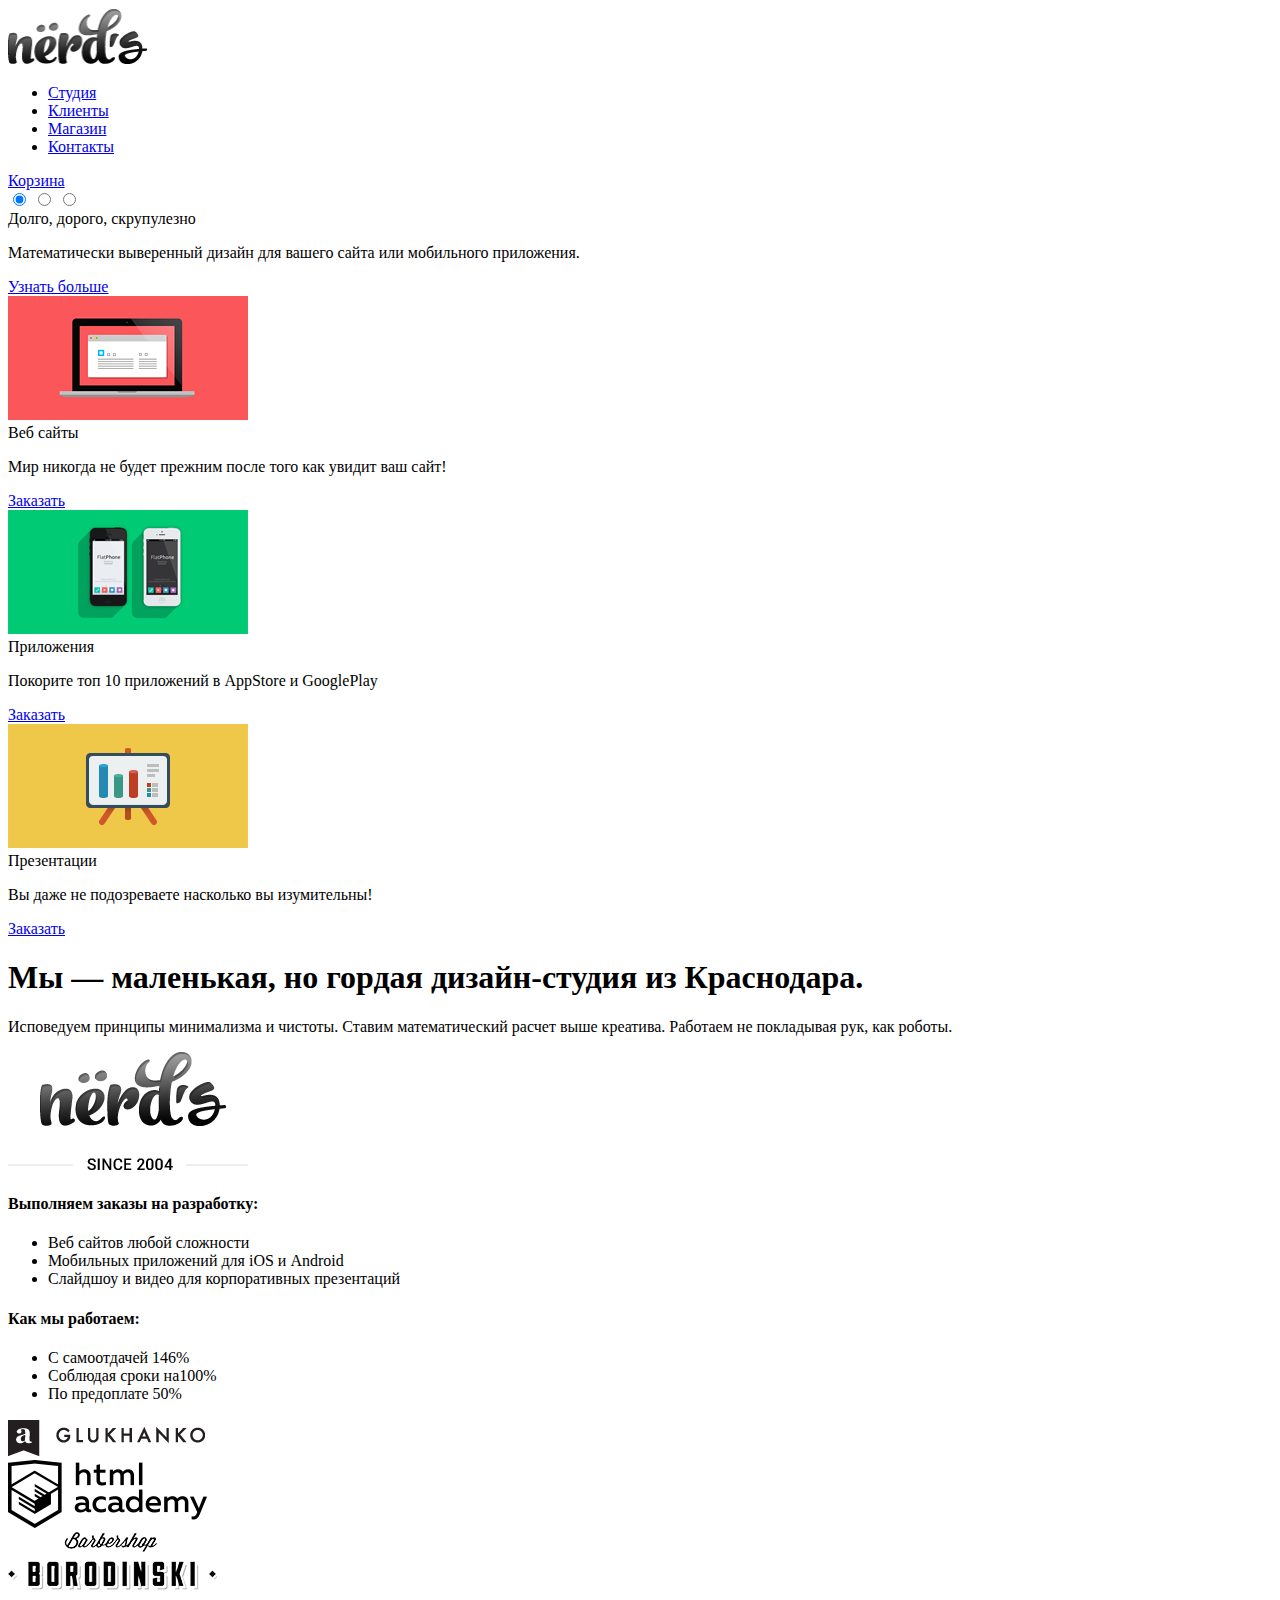
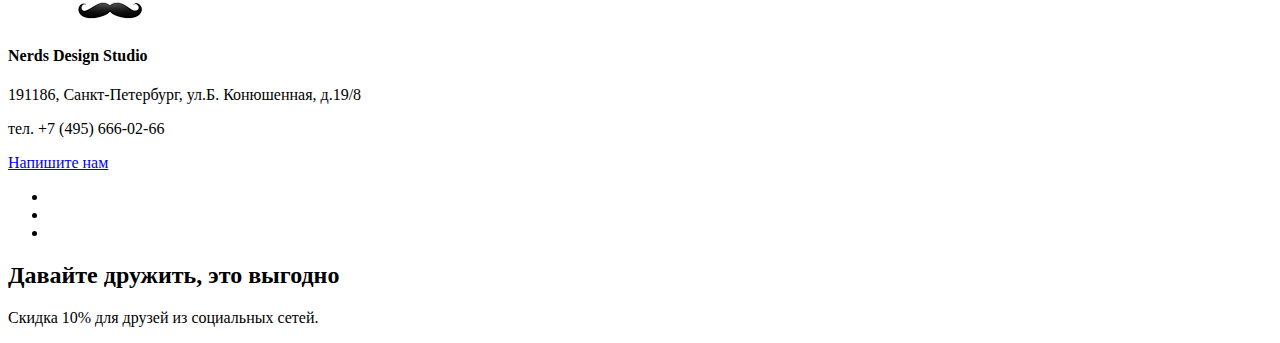
==== index.html @ dbe42ecb "разметка(дз)" ====
<!DOCTYPE html>
<html>
	<head>
		<meta charset="utf-8">
		<title>Нердс</title>
	</head>
	<body>
		<header class="main-header">
			<div class="container">
				<div class="header-top clearfix">
					<div class="logo">
						<a href="index.html">
							<img src="img/logo-nerds.png" width="140" height="56" alt="nerds">
						</a>
					</div>
					<nav class="main-navigation">
						<ul class="menu clearfix">
							<li>
								<a class="active" href="index.html">Студия</a>
							</li>
							<li>
								<a href="#">Клиенты</a>
							</li>
							<li>
								<a href="catalog.html">Магазин</a>
							</li>
							<li>
								<a href="#">Контакты</a>
							</li>
						</ul>
					</nav>
					<div class="cart-link">
						<a href="#" class="icon-basket">Корзина</a>
					</div>
				</div>
				<!--SLIDER-->
				<div class="header-bottom">
					<div class="slider">
						<input type="radio" id="btn-1" name="toggle" checked>
						<input type="radio" id="btn-2" name="toggle">
						<input type="radio" id="btn-3" name="toggle">
						<div class="slider-controls">
							<label for="btn-1"></label>
							<label for="btn-2"></label>
							<label for="btn-3"></label>
						</div>
						<div class="slides">
							<div class="slide">
								<div class="slide-text">
									<div class="slide-title">Долго, дорого, скрупулезно</div>
									<p>Математически выверенный дизайн для вашего сайта или мобильного приложения.</p>
									<a class="btn" href="#">Узнать больше</a>
								</div>
							</div>
							
						</div>
					</div>
				</div>
			</div>
		</div>
	</header>
	<div class="container clearfix">
		<section class="products">
			<div class="products-row clearfix">
				<!-- First item-->
				<div class="products-item">
					<div class="products-photo">
						<a href="#"><img src="img/websites.png" width="240" height="124" alt="websites"></a>
					</div>
					<div class="products-title">Веб сайты</div>
						<p> Мир никогда не будет прежним после того как увидит ваш сайт!</p>
					<a href="#" class="btn">Заказать</a>
				</div>
				<!-- Second item-->
				<div class="products-item">
					<div class="products-photo">
						<a href="#"><img src="img/apps.png" width="240" height="124" alt="applications"></a>
					</div>
					<div class="products-title">Приложения</div>
					<div class="products-text"><p>Покорите топ 10 приложений в AppStore и GooglePlay</p></div>
					<a href="#" class="btn green-btn">Заказать</a>
				</div>
				<!-- Third item-->
				<div class="products-item">
					<div class="products-photo">
						<a href="#"><img src="img/presentations.png" width="240" height="124" alt="presentations"></a>
					</div>
					<div class="products-title">Презентации</div>
					<div class="products-text"><p> Вы даже не подозреваете насколько вы изумительны!</p></div>
					<a href="#" class="btn yellow-btn">Заказать</a>
				</div>
			</div>
		</section>
		<!-- Company presentation-->
		<section class="presentation clearfix">
			<div class="presentation-upper-row clearfix">
				<div class="upper-row-text">
					<h1>Мы — маленькая, но гордая дизайн-студия из Краснодара.</h1>
					<p>Исповедуем принципы минимализма и чистоты. Ставим математический расчет выше креатива. Работаем не покладывая рук, как роботы.</p>
				</div>
					<img src="img/nerds-since.png" width="240" height="118" alt="nerds">
			</div>
			<div class="presentation-bottom-row clearfix">
				<div class="strenghts-left">
					<h4 class="strenghts-title">Выполняем заказы на разработку:</h4>
					<ul class="list-style">
						<li>Веб сайтов любой сложности</li>
						<li>Мобильных приложений для iOS и Android</li>
						<li>Слайдшоу и видео для корпоративных презентаций</li>
					</ul>
				</div>
				<div class="strenghts-right">
					<h4 class="strenghts-title">Как мы работаем:</h4>
					<ul class="list-style">
						<li>С самоотдачей 146%</li>
						<li>Соблюдая сроки на100%</li>
						<li>По предоплате 50%</li>
					</ul>
				</div>
			</div>
		</section>
		<!--Partners-->
		<section class="partners clearfix">
			<div class="partners-logo">
				<a href="#" target="_blank"><img src="img/glukhanko-active.png" width="198" height="37" alt="Glukhanko"></a>
			</div>
			<div class="partners-logo">
				<a href="#" target="_blank"><img src="img/htmlacademy-active.png" width="199" height="68" alt="HTML Academy"></a>
			</div>
			<div class="partners-logo">
				<a href="#" target="_blank"><img src="img/borodinsky-active.png" width="209" height="90" alt="Barbeshop BORODINSKY"></a>
			</div>
		</section>
	</div>
	
	<footer class="main-footer">
		<!-- Location-->
		<section class="location">
			<div class="footer-container clearfix">
				<div class="map">
					<div id="map"></div>
					<div class="container clearfix">
						<div class="adress-box">
							<div class="adress-text clearfix">
								<h4 class="title">Nerds Design Studio</h4>
								<p class="adress">191186, Санкт-Петербург, ул.Б. Конюшенная, д.19/8</p>
								<p class="phone">тел. +7 (495) 666-02-66</p>
							</div>
							<a href="#" class="btn feedback-btn">Напишите нам</a>
						</div>
					</div>
				</div>
			</div>
		</section>
		<section class="footer-social">
			<div class="container clearfix">
				<div class="social-btn">
					<ul class="social-menu clearfix">
						<li><a href="http://vkontakte.ru" target="_blank" class="btn icon-vk" ></a></li>
						<li><a href="http://facebook.com" target="_blank" class="btn icon-facebook"></a></li>
						<li><a href="http://instagram.com" target="_blank" class="btn icon-instagramm"></a></li>
					</ul>
				</div>
				<div class="social-text clearfix">
					<h2>Давайте дружить, это выгодно</h2>
					<p>Скидка 10% для друзей из социальных сетей.</p>
				</div>
			</div>
		</section>
	</footer>
</header>
</body>
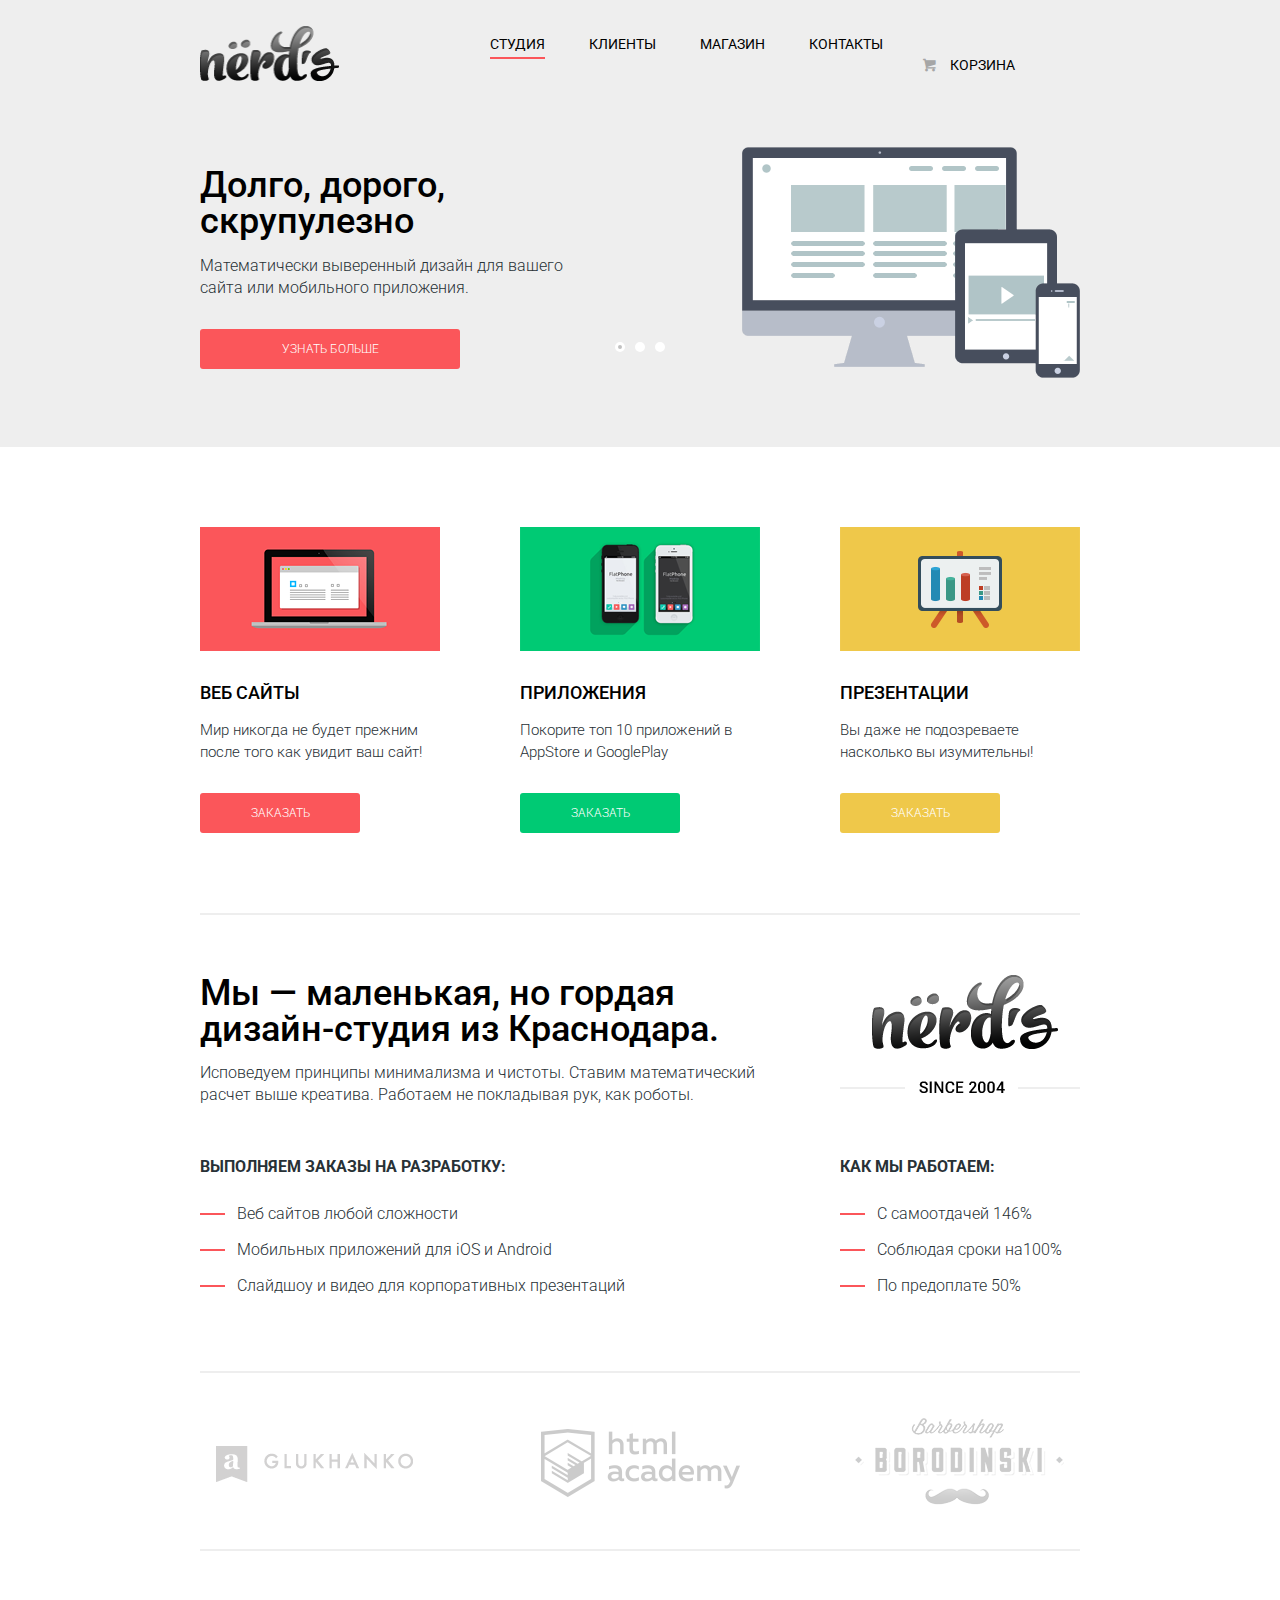
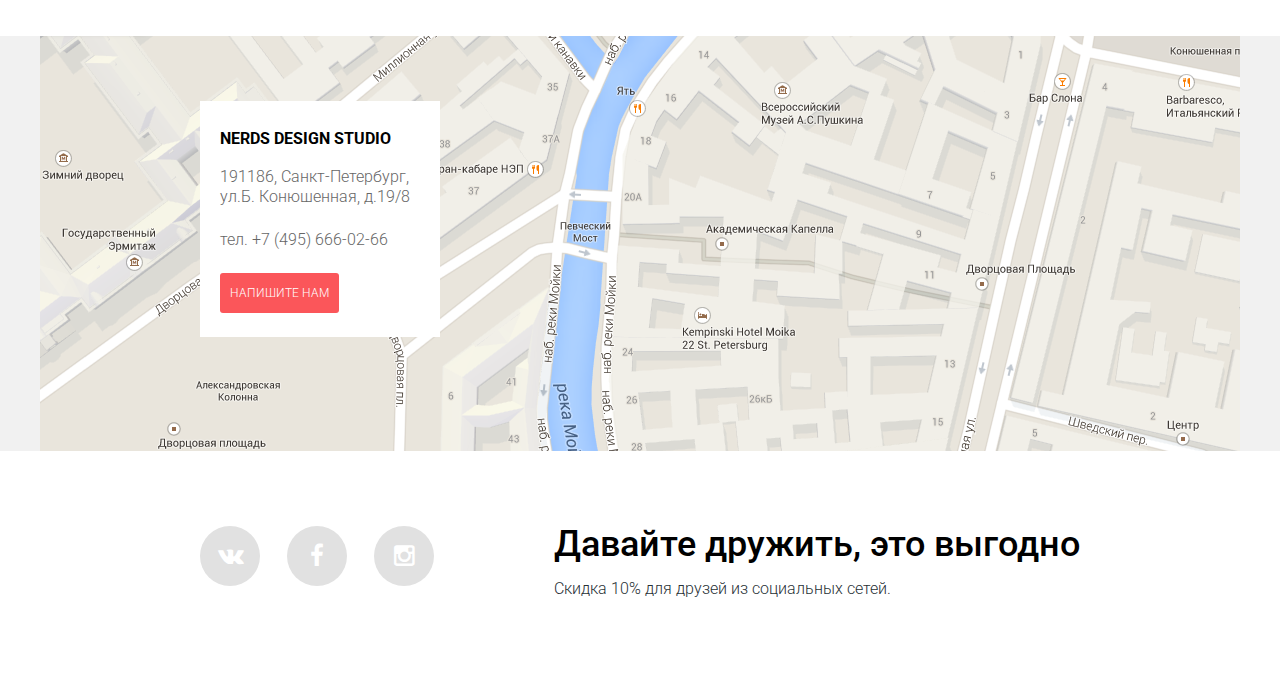
==== commit 935d24b1: "дз" ====
--- a/index.html
+++ b/index.html
@@ -3,6 +3,9 @@
 	<head>
 		<meta charset="utf-8">
 		<title>Нердс</title>
+		<link href='http://fonts.googleapis.com/css?family=Roboto:400,500,100,300&amp;subset=latin,cyrillic-ext' rel='stylesheet' type='text/css'>
+		<link rel="stylesheet" href="css/normalize.css">
+		<link href="css/style.css" rel="stylesheet">
 	</head>
 	<body>
 		<header class="main-header">
@@ -52,121 +55,161 @@
 									<a class="btn" href="#">Узнать больше</a>
 								</div>
 							</div>
-							
+							<div class="slide">
+								<div class="slide-text">
+									<div class="slide-title">Дорого, скрупулезно</div>
+									<p>Математически выверенный дизайн для вашего сайта или мобильного приложения.</p>
+									<a class="btn" href="#">Узнать больше</a>
+								</div>
+							</div>
+							<div class="slide">
+								<div class="slide-text">
+									<div class="slide-title">Скрупулезно</div>
+									<p>Математически выверенный дизайн для вашего сайта или мобильного приложения.</p>
+									<a class="btn" href="#">Узнать больше</a>
+								</div>
+							</div>
 						</div>
 					</div>
 				</div>
 			</div>
+		</header>
+		<div class="container clearfix">
+			<section class="products">
+				<div class="products-row clearfix">
+					<!-- First item-->
+					<div class="products-item">
+						<div class="products-photo">
+							<a href="#"><img src="img/websites.png" width="240" height="124" alt="websites"></a>
+						</div>
+						<div class="products-title">Веб сайты</div>
+						<div class="products-text">
+							<p> Мир никогда не будет прежним после того как увидит ваш сайт!</p>
+						</div>
+						<a href="#" class="btn">Заказать</a>
+					</div>
+					<!-- Second item-->
+					<div class="products-item">
+						<div class="products-photo">
+							<a href="#"><img src="img/apps.png" width="240" height="124" alt="applications"></a>
+						</div>
+						<div class="products-title">Приложения</div>
+						<div class="products-text"><p>Покорите топ 10 приложений в AppStore и GooglePlay</p></div>
+						<a href="#" class="btn green-btn">Заказать</a>
+					</div>
+					<!-- Third item-->
+					<div class="products-item">
+						<div class="products-photo">
+							<a href="#"><img src="img/presentations.png" width="240" height="124" alt="presentations"></a>
+						</div>
+						<div class="products-title">Презентации</div>
+						<div class="products-text"><p> Вы даже не подозреваете насколько вы изумительны!</p></div>
+						<a href="#" class="btn yellow-btn">Заказать</a>
+					</div>
+				</div>
+			</section>
+			<!-- Company presentation-->
+			<section class="presentation clearfix">
+				<div class="presentation-upper-row clearfix">
+					<div class="upper-row-text">
+						<h1>Мы — маленькая, но гордая дизайн-студия из Краснодара.</h1>
+						<p>Исповедуем принципы минимализма и чистоты. Ставим математический расчет выше креатива. Работаем не покладывая рук, как роботы.</p>
+					</div>
+					<div class="upper-row-logo">
+						<img src="img/nerds-since.png" width="240" height="118" alt="nerds">
+					</div>
+				</div>
+				<div class="presentation-bottom-row clearfix">
+					<div class="strenghts-left">
+						<h4 class="strenghts-title">Выполняем заказы на разработку:</h4>
+						<ul class="list-style">
+							<li>Веб сайтов любой сложности</li>
+							<li>Мобильных приложений для iOS и Android</li>
+							<li>Слайдшоу и видео для корпоративных презентаций</li>
+						</ul>
+					</div>
+					<div class="strenghts-right">
+						<h4 class="strenghts-title">Как мы работаем:</h4>
+						<ul class="list-style">
+							<li>С самоотдачей 146%</li>
+							<li>Соблюдая сроки на100%</li>
+							<li>По предоплате 50%</li>
+						</ul>
+					</div>
+				</div>
+			</section>
+			<!--Partners-->
+			<section class="partners clearfix">
+				<div class="partners-logo">
+					<a href="#" target="_blank"><img src="img/glukhanko-active.png" width="198" height="37" alt="Glukhanko"></a>
+				</div>
+				<div class="partners-logo">
+					<a href="#" target="_blank"><img src="img/htmlacademy-active.png" width="199" height="68" alt="HTML Academy"></a>
+				</div>
+				<div class="partners-logo">
+					<a href="#" target="_blank"><img src="img/borodinsky-active.png" width="209" height="90" alt="Barbeshop BORODINSKY"></a>
+				</div>
+			</section>
 		</div>
-	</header>
-	<div class="container clearfix">
-		<section class="products">
-			<div class="products-row clearfix">
-				<!-- First item-->
-				<div class="products-item">
-					<div class="products-photo">
-						<a href="#"><img src="img/websites.png" width="240" height="124" alt="websites"></a>
-					</div>
-					<div class="products-title">Веб сайты</div>
-						<p> Мир никогда не будет прежним после того как увидит ваш сайт!</p>
-					<a href="#" class="btn">Заказать</a>
-				</div>
-				<!-- Second item-->
-				<div class="products-item">
-					<div class="products-photo">
-						<a href="#"><img src="img/apps.png" width="240" height="124" alt="applications"></a>
-					</div>
-					<div class="products-title">Приложения</div>
-					<div class="products-text"><p>Покорите топ 10 приложений в AppStore и GooglePlay</p></div>
-					<a href="#" class="btn green-btn">Заказать</a>
-				</div>
-				<!-- Third item-->
-				<div class="products-item">
-					<div class="products-photo">
-						<a href="#"><img src="img/presentations.png" width="240" height="124" alt="presentations"></a>
-					</div>
-					<div class="products-title">Презентации</div>
-					<div class="products-text"><p> Вы даже не подозреваете насколько вы изумительны!</p></div>
-					<a href="#" class="btn yellow-btn">Заказать</a>
-				</div>
-			</div>
-		</section>
-		<!-- Company presentation-->
-		<section class="presentation clearfix">
-			<div class="presentation-upper-row clearfix">
-				<div class="upper-row-text">
-					<h1>Мы — маленькая, но гордая дизайн-студия из Краснодара.</h1>
-					<p>Исповедуем принципы минимализма и чистоты. Ставим математический расчет выше креатива. Работаем не покладывая рук, как роботы.</p>
-				</div>
-					<img src="img/nerds-since.png" width="240" height="118" alt="nerds">
-			</div>
-			<div class="presentation-bottom-row clearfix">
-				<div class="strenghts-left">
-					<h4 class="strenghts-title">Выполняем заказы на разработку:</h4>
-					<ul class="list-style">
-						<li>Веб сайтов любой сложности</li>
-						<li>Мобильных приложений для iOS и Android</li>
-						<li>Слайдшоу и видео для корпоративных презентаций</li>
-					</ul>
-				</div>
-				<div class="strenghts-right">
-					<h4 class="strenghts-title">Как мы работаем:</h4>
-					<ul class="list-style">
-						<li>С самоотдачей 146%</li>
-						<li>Соблюдая сроки на100%</li>
-						<li>По предоплате 50%</li>
-					</ul>
-				</div>
-			</div>
-		</section>
-		<!--Partners-->
-		<section class="partners clearfix">
-			<div class="partners-logo">
-				<a href="#" target="_blank"><img src="img/glukhanko-active.png" width="198" height="37" alt="Glukhanko"></a>
-			</div>
-			<div class="partners-logo">
-				<a href="#" target="_blank"><img src="img/htmlacademy-active.png" width="199" height="68" alt="HTML Academy"></a>
-			</div>
-			<div class="partners-logo">
-				<a href="#" target="_blank"><img src="img/borodinsky-active.png" width="209" height="90" alt="Barbeshop BORODINSKY"></a>
-			</div>
-		</section>
-	</div>
-	
-	<footer class="main-footer">
-		<!-- Location-->
-		<section class="location">
-			<div class="footer-container clearfix">
-				<div class="map">
-					<div id="map"></div>
-					<div class="container clearfix">
-						<div class="adress-box">
-							<div class="adress-text clearfix">
-								<h4 class="title">Nerds Design Studio</h4>
-								<p class="adress">191186, Санкт-Петербург, ул.Б. Конюшенная, д.19/8</p>
-								<p class="phone">тел. +7 (495) 666-02-66</p>
-							</div>
-							<a href="#" class="btn feedback-btn">Напишите нам</a>
-						</div>
-					</div>
-				</div>
-			</div>
-		</section>
-		<section class="footer-social">
-			<div class="container clearfix">
-				<div class="social-btn">
-					<ul class="social-menu clearfix">
-						<li><a href="http://vkontakte.ru" target="_blank" class="btn icon-vk" ></a></li>
-						<li><a href="http://facebook.com" target="_blank" class="btn icon-facebook"></a></li>
-						<li><a href="http://instagram.com" target="_blank" class="btn icon-instagramm"></a></li>
-					</ul>
-				</div>
-				<div class="social-text clearfix">
-					<h2>Давайте дружить, это выгодно</h2>
-					<p>Скидка 10% для друзей из социальных сетей.</p>
-				</div>
-			</div>
-		</section>
-	</footer>
-</header>
-</body>+		
+		<footer class="main-footer">
+			<!-- Location-->
+			<section class="location">
+				<div class="footer-container clearfix">
+					<div class="map">
+						<div id="map"></div>
+						<div class="container clearfix">
+							<div class="adress-box">
+								<div class="adress-text clearfix">
+									<h4 class="title">Nerds Design Studio</h4>
+									<p class="adress">191186, Санкт-Петербург, ул.Б. Конюшенная, д.19/8</p>
+									<p class="phone">тел. +7 (495) 666-02-66</p>
+								</div>
+								<a href="#" class="btn feedback-btn">Напишите нам</a>
+							</div>
+							<!-- Form Write us -->
+							<div class="write-us">
+								<form class="contact-form" action="#" method="post">
+									<div class="half-width">
+										<label for="login-field" class="contact-name">Ваше имя:</label>
+										<input type="text" name="login" id="login-field" placeholder="Представьтесь, пожалуйста" required>
+									</div>
+									<div class="half-width">
+										<label for="email-field" class="contact-email">Ваш e-mail:</label>
+										<input type="email" name="email" id="email-field" placeholder="Для отправки ответа" required>
+									</div>
+									<label for="text-field">Текст письма:</label>
+									<textarea name="contact-text" id="text-field" rows="4" placeholder="В свободной форме"></textarea>
+									<div class="contact-buttons">
+										<input class="btn form-submit-btn" type="submit" value="Отправить">
+										<input class="btn form-esc-btn write-us-close close" type="button" value="Отмена">
+									</div>
+									<button class="form-close " formnovalidate></button>
+								</form>
+							</div>
+						</div>
+					</div>
+				</div>
+			</section>
+			<section class="footer-social">
+				<div class="container clearfix">
+					<div class="social-btn">
+						<ul class="social-menu clearfix">
+							<li><a href="http://vkontakte.ru" target="_blank" class="btn icon-vk" ></a></li>
+							<li><a href="http://facebook.com" target="_blank" class="btn icon-facebook"></a></li>
+							<li><a href="http://instagram.com" target="_blank" class="btn icon-instagramm"></a></li>
+						</ul>
+						
+					</div>
+					
+					<div class="social-text clearfix">
+						<h2>Давайте дружить, это выгодно</h2>
+						<p>Скидка 10% для друзей из социальных сетей.</p>
+					</div>
+				</div>
+			</section>
+		</footer>
+		<script src="http://api-maps.yandex.ru/2.1/?lang=ru_RU" type="text/javascript"></script>
+		<script src="js/script.js" type="text/javascript"></script>
+	</body>
+</html>--- a/css/style.css
+++ b/css/style.css
@@ -0,0 +1,1322 @@
+/*===============================
+             FONTS
+================================*/
+
+@font-face {
+  font-family: 'symbols-nerds';
+  src: url('../font/symbols-nerds.eot?27841936');
+  src: url('../font/symbols-nerds.eot?27841936#iefix') format('embedded-opentype'),
+       url('../font/symbols-nerds.woff?27841936') format('woff'),
+       url('../font/symbols-nerds.ttf?27841936') format('truetype'),
+       url('../font/symbols-nerds.svg?27841936#symbols-nerds') format('svg');
+  font-weight: normal;
+  font-style: normal;
+}
+/* Chrome hack: SVG is rendered more smooth in Windozze. 100% magic, uncomment if you need it. */
+/* Note, that will break hinting! In other OS-es font will be not as sharp as it could be */
+/*
+@media screen and (-webkit-min-device-pixel-ratio:0) {
+  @font-face {
+    font-family: 'symbols-nerds';
+    src: url('../font/symbols-nerds.svg?27841936#symbols-nerds') format('svg');
+  }
+}
+*/
+ 
+[class^="icon-"]:before, [class*=" icon-"]:before {
+  font-family: "symbols-nerds";
+  font-style: normal;
+  font-weight: normal;
+  speak: none;
+  display: inline-block;
+  text-decoration: inherit;
+  vertical-align: inherit;
+  width: 1em;
+  margin-right: .2em;
+  text-align: center;
+  /* opacity: .8; */
+  /* For safety - reset parent styles, that can break glyph codes*/
+  font-variant: normal;
+  text-transform: none;
+  /* fix buttons height, for twitter bootstrap */
+  line-height: 1em;
+  /* Animation center compensation - margins should be symmetric */
+  /* remove if not needed */
+  margin-left: .2em;
+  /* you can be more comfortable with increased icons size */
+  /* font-size: 120%; */
+  /* Uncomment for 3D effect */
+  /* text-shadow: 1px 1px 1px rgba(127, 127, 127, 0.3); */;
+}
+
+.icon-basket:before {
+  content: '\62';
+} /* 'b' */
+.icon-facebook:before {
+  content: '\66';
+} /* 'f' */
+.icon-twitter:before {
+  content: '\74';
+} /* 't' */
+.icon-vk:before {
+  content: '\76';
+} /* 'v' */
+.icon-up-dir:before {
+  content: '\25b2';
+} /* '▲' */
+.icon-down-dir:before {
+  content: '\25bc';
+} /* '▼' */
+.icon-circle:before {
+  content: '\25cb';
+} /* '○' */
+.icon-circle-dot:before {
+  content: '\25cf';
+} /* '●' */
+.icon-check-off:before {
+  content: '\2610';
+} /* '☐' */
+.icon-check-on:before {
+  content: '\2611';
+} /* '☑' */
+.icon-instagramm:before {
+  content: '📷';
+} /* '\1f4f7' */
+
+
+.clearfix:before,
+.clearfix:after {
+  content: "";
+  display: table;
+}
+
+.clearfix:after {
+  clear: both;
+}
+
+.clearfix {
+  zoom: 1;
+}
+
+html, body, #map {
+  width: 100%;
+  height: 100%;
+  padding: 0;
+  margin: 0;
+}
+
+body {
+  min-width: 900px;
+  margin: 0;
+  padding: 0;
+  background-color: #fff;
+  position: relative;
+  font-family: 'Roboto', sans-serif;
+  font-size: 16px;
+  line-height: 22px;
+  font-weight: 300;
+  font-style: normal;
+  color: #000;
+}
+
+.container {
+  width: 880px;
+  margin: 0 auto;
+  padding: 0 10px;
+}
+
+.btn {
+  display: inline-block;
+  padding: 14px 10px;
+  font-size: 12px;
+  line-height: 12px;
+  color: white;
+  text-transform: uppercase;
+  text-align: center;
+  text-decoration: none;
+  background-color: #fb565a;
+  border-radius: 3px;
+  border: none;
+}
+
+.btn:hover {
+  background-color: #d6494d;
+}
+
+.btn:focus, .btn:active {
+  background-color: #b63538;
+  box-shadow: inset 0 3px 0 rgba(0,0,0,.15);
+  outline: none;
+}
+
+.grey-btn {
+  background: #f1f1f1;
+  color: #000;
+}
+
+.grey-btn:hover {
+  background: #e5e5e5;
+}
+
+.grey-btn:focus, .grey-btn:active {
+  background: #d5d5d5;
+}
+
+
+/*======================================================================
+                                HEADER
+======================================================================*/
+
+.main-header {
+  background-color: #eee;
+}
+
+.header-top {
+  padding: 25px 0;
+}
+
+.header-bottom {
+  padding: 25px 0 0;
+}
+
+.logo {
+  float: left;
+  max-width: 150px;
+  margin-right: 140px;
+}
+
+.cart-link {
+  position: relative;
+  display: inline-block;
+  vertical-align: middle;
+  max-width: 150px;
+  margin-left: 20px;
+  margin-top: 33px;
+  padding: 0;
+  font-size: 14px;
+  line-height: 14px;
+  text-transform: uppercase;
+}
+
+.cart-link a {
+  color: #000;
+  text-decoration: none;
+  font-weight: 400;
+}
+
+.cart-link a:before {
+  padding-right: 10px;
+  color: #a6a6a6;
+}
+
+.cart-link a:hover,
+.cart-link a:hover:before {
+  color: #fb565a;
+}
+
+.cart-link a:active,
+.cart-link a:focus,
+.cart-link a:active:before,
+.cart-link a:focus:before {
+  color: #ababab;
+}
+
+/*===============================
+            NAVIGATION
+================================*/
+
+.main-navigation {
+  float: left;
+  width: 420px;
+}
+
+.menu {
+  margin: 12px 0 0;
+  padding: 0;
+  list-style: none;
+  font-size: 0;
+}
+
+.menu li {
+  display: inline-block;
+  vertical-align: middle;
+  text-transform: uppercase;
+  margin-right: 24px;
+}
+
+.menu li:last-child {
+  margin-right: 0;
+}
+
+.menu a {
+  padding: 10px;
+  margin-top: 12px;
+  font-size: 14px;
+  line-height: 14px;
+  color: #000;
+  text-decoration: none;
+  font-weight: 400;
+}
+
+.menu .active {
+  position: relative;
+}
+
+.menu .active:after {
+  content: "";
+  position: absolute;
+  bottom: 3px;
+  left: 10px;
+  right: 10px;
+  height: 2px;
+  background-color: #fb565a;
+}
+
+.menu .active:hover {
+  color: #000;
+}
+
+.menu a:hover {
+  color: #fb565a;
+}
+
+.menu a:active {
+  color: #ababab;
+}
+
+.header-menu-active:after {
+  content: "";
+  position: absolute;
+  width: 100%;
+  height: 2px;
+  background: #fb565a;
+  left: 0;
+  bottom: -5px;
+}
+
+
+/*===============================
+             SLIDER
+================================*/
+
+.slider {
+  position: relative;
+  width: 880px;
+  height: 310px;
+  margin: 0 auto;
+}
+
+.slider-controls {
+  position: absolute;
+  bottom: 95px;
+  left: 50%;
+  width: 200px;
+  height: 10px;
+  margin-left: -100px;
+  text-align: center;
+  z-index: 1000;
+}
+
+.slider-controls i {
+  display: inline-block;
+  width: 4px;
+  height: 4px;
+  margin: 0 3px;
+  background: white;
+  border: 3px solid white;
+  vertical-align: top;
+  border-radius: 50%;
+  cursor: pointer;
+}
+
+.slider-controls .active {
+  background: #c1c1c1;
+}
+
+.slide {
+  position: absolute;
+  top: 0;
+  left: 0;
+  width: 100%;
+  height: 100%;
+  overflow: hidden;
+}
+
+.slide .btn {
+  width: 240px;
+}
+
+.slide-text {
+  width: 380px;
+  padding: 30px 0;
+  color: #283136;
+}
+
+.slide-title {
+  font-size: 36px;
+  line-height: 1;
+  font-weight: 500;
+  color: #000;
+}
+
+.slide p {
+  margin-bottom: 30px;
+}
+
+.slide:nth-child(1) {
+  background: url('../img/slider-bg-1.png') no-repeat right 10px;
+}
+
+.slide:nth-child(2) {
+  background: url('../img/slider-bg-2.png') no-repeat right 10px;
+}
+
+.slide:nth-child(3) {
+  background: url('../img/slider-bg-3.png') no-repeat right 10px;
+}
+
+.slider input[type=radio] {
+  position: absolute;
+  opacity: 0;
+}
+
+.slider-controls {
+  position: absolute;
+  bottom: 95px;
+  left: 50%;
+  width: 200px;
+  height: 10px;
+  margin-left: -100px;
+  text-align: center;
+  z-index: 1000;
+}
+
+.slider-controls label {
+  display: inline-block;
+  width: 4px;
+  height: 4px;
+  margin: 0 3px;
+  background: white;
+  border: 3px solid white;
+  vertical-align: top;
+  border-radius: 50%;
+  cursor: pointer;
+}
+
+#btn-1:checked ~ .slider-controls label[for="btn-1"],
+#btn-2:checked ~ .slider-controls label[for="btn-2"],
+#btn-3:checked ~ .slider-controls label[for="btn-3"] {
+  background: #c1c1c1;
+}
+
+.slide {
+  display: none;
+}
+
+#btn-1:checked ~ .slides .slide:nth-child(1) {
+  display: block;
+}
+
+#btn-2:checked ~ .slides .slide:nth-child(2) {
+  display: block;
+}
+
+#btn-3:checked ~ .slides .slide:nth-child(3) {
+  display: block;
+}
+
+
+
+/*============
+  ITEM PAGE 
+==============*/
+.headline h2 {
+  margin: 0;
+  padding: 50px 0 70px;
+  text-align: center;
+  line-height: 100%;
+  font-size: 40px;
+  font-weight: 300;
+}
+  
+  
+
+/*===============================
+            CATEGORY
+================================*/
+
+.products-row {
+  padding: 80px 0;
+  border-bottom: 2px solid #eee;
+}
+
+.products-item {
+  float: left;
+  width: 240px;
+  margin-right: 80px;
+}
+
+.products-item:last-child {
+  margin-right: 0px;
+}
+
+.products-title {
+  font-size: 18px;
+  color: #000;
+  margin-top: 25px;
+  text-transform: uppercase;
+  font-weight: 500;
+}
+
+.products-text {
+  font-size: 15px;
+  margin-bottom: 30px;
+  color: #283136;
+}
+
+.products-item .btn {
+  width: 140px;
+}
+
+.green-btn {
+  background-color: #00ca74;
+}
+
+.green-btn:hover {
+  background-color: #01a25e;
+}
+
+.green-btn:focus, .green-btn:active {
+  background-color: #009053;
+  box-shadow: inset 0 3px 0 rgba(0,0,0,.15);
+}
+
+.yellow-btn {
+  background-color: #efc84a;
+}
+
+.yellow-btn:hover {
+  background-color: #d6ae2c;
+}
+
+.yellow-btn:focus, .yellow-btn:active {
+  background-color: #c09b24;
+  box-shadow: inset 0 3px 0 rgba(0,0,0,.15);
+}
+
+/*===============================
+            PRESENTATION
+================================*/
+
+.presentation {
+  padding: 60px 0;
+  border-bottom: 2px solid #eee;
+}
+
+.upper-row-text {
+  float: left;
+  width: 580px;
+  margin-right: 40px;
+}
+
+.upper-row-text h1 {
+  font-size: 36px;
+  font-weight: 500;
+  color: #000;
+  line-height: 36px;
+  margin: 0 0 15px;
+}
+
+.upper-row-text p {
+  color: #283136;
+  margin: 0;
+}
+
+.upper-row-logo {
+  float: right;
+}
+
+.presentation-bottom-row {
+  padding-top: 50px;
+}
+
+.strenghts-left {
+  float: left;
+  width: 460px;
+}
+
+.strenghts-title {
+  text-transform: uppercase;
+  margin: 0;
+  margin-bottom: 25px;
+  color: #283136;
+}
+
+.strenghts-right {
+  float: right;
+  width: 240px;
+  margin-right: 0px;
+}
+
+.list-style {
+  padding: 0;
+  margin: 0;
+  list-style: none;
+}
+
+.list-style li {
+  color: #283136;
+  padding-left: 37px;
+  margin: 14px 0;
+  position: relative;
+}
+
+.list-style li:before {
+  content: "";
+  position: absolute;
+  left: 0;
+  top: 50%;
+  margin-top: -1px;
+  width: 25px;
+  height: 2px;
+  background: #fb565a;
+}
+/*===============================
+            PARTNERS
+================================*/
+
+.partners {
+  padding: 45px 0 35px;
+  border-bottom: 2px solid #eee;
+  text-align: center;
+}
+
+.partners-logo {
+  width: 280px;
+  display: inline-block;
+  vertical-align: middle;
+  opacity: .2;
+  -webkit-transition: opacity .15s ease-in-out;
+  -o-transition: opacity .15s ease-in-out;
+  transition: opacity .15s ease-in-out;
+}
+
+.partners-logo:first-child {
+  text-align: left;
+}
+
+.partners-logo:last-child {
+  text-align: right;
+}
+
+.partners-logo:hover {
+  opacity: 1;
+}
+
+.partners-logo:last-child {
+  margin-right: 0px;
+}
+/*======================================================================
+                                CONTENT ITEM PAGE
+======================================================================*/
+.content-column-left {
+  float: left;
+  width: 240px;
+}
+/*===============================
+            PRICERANGE FILTER
+================================*/
+.pricerange-filter {
+  width: 240px;
+  min-height: 170px;
+  margin-bottom: 45px;
+}
+
+.pricerange-title {
+  font-size: 18px;
+  line-height: 16px;
+  font-weight: 500;
+  text-transform: uppercase;
+  margin: 50px 0 20px;
+}
+
+.range-controls {
+  position: relative;
+  height: 80px;
+  margin-bottom: 15px;
+  padding: 0 30px;
+  background: #f1f1f1;
+  border-radius: 5px;
+  overflow: hidden;
+}
+
+.range-controls .scale {
+  margin-top: 39px;
+  height: 2px;
+  background: #d7dcde;
+}
+
+.range-controls .bar {
+  width: 70%;
+  height: 2px;
+  background: #00ca74;
+}
+
+.range-controls .toggle {
+  position: absolute;
+  top: 30px;
+  left: 30px;
+  width: 4px;
+  height: 4px;
+  border: 8px solid white;
+  background: #ababab;
+  cursor: pointer;
+  border-radius: 50%;
+  box-shadow: 0 2px 1px 0 #cfcfcf;
+}
+
+.range-controls .max-toggle {
+  left: 145px;
+}
+
+.price-controls {
+  position: relative;
+}
+
+.label {
+  display: block;
+  margin-bottom: 5px;
+}
+
+.max-price {
+  position: absolute;
+  top: 0;
+  right: 0;
+}
+
+.price-controls input {
+  width: 60px;
+  padding: 7px 10px;
+  margin-left: 10px;
+  border: none;
+  background: #f1f1f1;
+  font-size: 16px;
+  font-family: 'Roboto', sans-serif;
+  font-weight: 300;
+  font-style: normal;
+  text-align: center;
+  color: #283136;
+  border-radius: 5px;
+}
+
+input {
+  line-height: normal;
+}
+/*===============================
+      RADIO AND CHECKBOX BTNS
+================================*/
+
+
+.radio-btn ul,
+.checkbox-btn ul {
+  margin: 0;
+  padding: 0;
+  list-style: none;
+}
+
+.radio-btn li,
+.checkbox-btn li {
+  margin-bottom: 15px;
+}
+
+.checkbox-btn label {
+  cursor: pointer;
+}
+
+.checkbox-btn span {
+  display: inline-block;
+  vertical-align: middle;
+  position: relative;
+  width: 30px;
+}
+
+.checkbox-btn span:before {
+  content: '\2610';
+  font-family: "symbols-nerds";
+  color: #c1c1c1;
+  font-size: 26px;
+  vertical-align: middle;
+}
+
+.checkbox-btn input:checked + label span:before {
+  content: '\2611';
+}
+
+.checkbox-btn input:disabled + label {
+  color: #eaeaea;
+}
+
+.checkbox-btn input:disabled + label span:before {
+  color: #eaeaea;
+}
+
+.checkbox-btn input[type=checkbox] {
+  display: none;
+}
+
+.radio-btn label {
+  cursor: pointer;
+}
+
+.radio-btn span {
+  display: inline-block;
+  vertical-align: middle;
+  position: relative;
+  width: 30px;
+}
+
+.radio-btn span:before {
+  content: '\25cb';
+  font-family: "symbols-nerds";
+  color: #c1c1c1;
+  font-size: 26px;
+  vertical-align: middle;
+}
+
+.radio-btn input:checked + label span:before {
+  content: '\25cf';
+}
+
+.radio-btn input:disabled + label {
+  color: #eaeaea;
+}
+
+.radio-btn input:disabled + label span:before {
+  color: #eaeaea;
+}
+
+.radio-btn input[type=radio] {
+  display: none;
+}
+
+.pricerange-filter .grey-btn {
+  width: 150px;
+  margin-top: 50px;
+  font-weight: bolder;
+}
+
+/*===============================
+            SORT BY
+================================*/
+
+.content-column-right {
+  float: right;
+}
+
+.sort {
+  width: 570px;
+  margin-right: 0;
+}
+
+.sort ul {
+  margin-bottom: 20px;
+  padding: 0;
+  list-style: none;
+}
+
+.sort li {
+  display: inline-block;
+  vertical-align: top;
+  font-weight: 500;
+  font-size: 12px;
+  line-height: 1.5;
+  text-transform: uppercase;
+  margin-right: 38px;
+}
+
+.sort a {
+  padding: 0;
+  text-decoration: none;
+  color: #ccc;
+  outline: none;
+}
+
+.sort span {
+  border-bottom: 1px dotted #00ca74;
+}
+
+.sort span:hover {
+  color: #000;
+  border-bottom: 1px solid #00ca74;
+}
+
+.sort .btn-up,
+.sort .btn-down {
+  position: relative;
+  font: 0/0 a;
+  text-shadow: none;
+  background: green;
+  margin-right: 5px;
+}
+
+.btn-up:before {
+  content: "";
+  position: absolute;
+  right: -75px;
+  top: 0px;
+  width: 0;
+  height: 0;
+  border-left: 5px solid transparent;
+  border-right: 5px solid transparent;
+  border-top: 10px solid #00ca74;
+}
+
+.btn-down:before {
+  content: "";
+  position: absolute;
+  top: 0px;
+  right: -45px;
+  width: 0;
+  height: 0;
+  border-left: 5px solid transparent;
+  border-right: 5px solid transparent;
+  border-bottom: 10px solid #ccc;
+}
+
+/*===============================
+            CATALOG
+================================*/
+.catalog-items {
+  width: 570px;
+  margin: 0;
+  padding: 0;
+  font-size: 0;
+}
+
+.catalog-item {
+  display: inline-block;
+  width: 240px;
+  height: 240px;
+  margin: 0 80px 80px 0;
+  border-top: 30px solid #f1f1f1;
+  border-radius: 3px;
+  position: relative;
+  color: #000;
+  vertical-align: top;
+}
+
+.catalog-item:nth-child(2n) {
+  margin-right: 0;
+}
+
+.catalog-item:before {
+  content: "";
+  height: 10px;
+  width: 10px;
+  background: #fff;
+  border-radius: 50%;
+  box-shadow: 17px 0 0 #fff,34px 0 0 #fff;
+  position: absolute;
+  left: 12px;
+  top: -20px;
+}
+
+.catalog-item:hover {
+  border-color: #797979;
+}
+
+.catalog-item .info-box {
+  position: absolute;
+  top: 10%;
+  left: 10%;
+  margin: 0;
+  width: 200px;
+  height: 200px;
+  background-color: #fff;
+  text-align: center;
+  display: none;
+}
+
+.catalog-item:hover .info-box {
+  display: block;
+}
+
+.content {
+  padding: 30px 25px;
+}
+
+.content .title {
+  margin: 0;
+  padding-bottom: 20px;
+  color: #000;
+  font-size: 18px;
+  line-height: 9px;
+  font-weight: 400;
+  text-transform: uppercase;
+}
+
+.content .description {
+  font-size: 14px;
+  line-height: 18px;
+  color: #283136;
+  margin: 0;
+}
+
+.price-btn {
+  margin-top: 30px;
+  font-size: 18px;
+}
+
+
+/*===============================
+            PAGINATOR
+================================*/
+.paginator {
+  width: 285px;
+}
+
+.paginator a,
+.paginator span {
+  display: inline-block;
+  height: 20px;
+  min-width: 20px;
+  padding: 8px;
+  border: 2px solid #f1f1f1;
+  border-radius: 3px;
+  vertical-align: middle;
+  text-align: center;
+  font-weight: bolder;
+  font-size: 12px;
+  line-height: 18px;
+  color: #000;
+  text-decoration: none;
+  text-transform: uppercase;
+}
+
+.paginator .current {
+  background: #ffffff;
+}
+
+.paginator a:hover {
+  background: #e5e5e5;
+  border: 2px solid #e5e5e5;
+}
+
+.paginator a:active {
+  background: #d5d5d5;
+  border: 2px solid #e5e5e5;
+  color: #000;
+  -webkit-box-shadow: inset 0 3px 0 0 #b5b5b5;
+  -moz-box-shadow: inset 0 3px 0 0 #b5b5b5;
+  box-shadow: inset 0 3px 0 0 #b5b5b5;
+}
+
+/*======================================================================
+                                FOOTER
+======================================================================*/
+
+.footer-container {
+  padding-top: 85px;
+  position: relative;
+}
+
+.map {
+  background: #f1f1f1 url("../img/map.png") no-repeat center top;
+  width: 100%;
+  height: 415px;
+}
+
+.map::after {
+  content: '';
+  display: table;
+  clear: both;
+}
+
+#map {
+  width: 100%;
+  height: 100%;
+  padding: 0;
+  margin: 0;
+}
+
+/*===============================
+            ADRESS
+================================*/
+
+
+.adress-box {
+  position: absolute;
+  top: 30%;
+  z-index: 1;
+  width: 200px;
+  height: 186px;
+  background-color: #fff;
+  text-align: left;
+  padding: 30px 20px 20px 20px;
+  margin: 0;
+}
+
+.adress-text {
+  margin: 0;
+  padding: 0;
+  font-size: 0;
+}
+
+.adress-text .title {
+  font-size: 16px;
+  line-height: 16px;
+  text-transform: uppercase;
+  color: #000;
+  margin: 0;
+  padding-bottom: 20px;
+}
+
+.adress-text .adress {
+  font-size: 16px;
+  line-height: 20px;
+  color: #666666;
+  margin: 0;
+  padding-bottom: 25px;
+}
+
+.adress-text .phone {
+  font-size: 16px;
+  line-height: 16px;
+  color: #666666;
+  margin: 0;
+}
+
+.adress-box .btn {
+  margin-bottom: 0;
+  margin-top: 25px;
+}
+/*===============================
+            WRITE US FORM
+================================*/
+
+@-webkit-keyframes login-open {
+  0% {
+    -webkit-transform: translateY(-2000px);
+  }
+
+  70% {
+    -webkit-transform: translateY(30px);
+  }
+
+  90% {
+    -webkit-transform: translateY(-10px);
+  }
+
+  100% {
+    -webkit-transform: translateY(0);
+  }
+}
+
+@keyframes login-open {
+  0% {
+    transform: translateY(-2000px);
+  }
+
+  70% {
+    transform: translateY(30px);
+  }
+
+  90% {
+    transform: translateY(-10px);
+  }
+
+  100% {
+    transform: translateY(0);
+  }
+}
+
+.write-us {
+  display: none;
+  position: absolute;
+  top: 20%;
+  left: 50%;
+  margin-left: -315px;
+  width: 470px;
+  min-height: 250px;
+  padding: 50px 80px;
+  background: #fff;
+  box-shadow: 0 20px 35px #626363;
+  font-weight: 400;
+  font-size: 16px;
+  line-height: 1.125;
+  z-index: 10;
+}
+
+.half-width {
+  display: inline-block;
+  vertical-align: inherit;
+  margin-right: -2px;
+  margin-bottom: 20px;
+  width: 50%;
+}
+
+label {
+  margin-bottom: 5px;
+}
+
+.contact-form input[type="text"],
+.contact-form input[type="email"],
+.contact-form textarea {
+  width: 186px;
+  padding: 7px 15px;
+  border: 2px solid #d7dcde;
+  border-radius: 3px;
+  text-transform: uppercase;
+  font-size: 12px;
+  font-weight: 400;
+  line-height: 18px;
+  color: #000;
+}
+
+.contact-form textarea {
+  width: 90%;
+  margin-bottom: 40px;
+}
+
+.contact-form input[type="text"]:hover,
+.contact-form input[type="email"]:hover,
+.contact-form textarea:hover {
+  border: 2px solid #a2a9ac;
+}
+
+.contact-form input[type="text"]:active,
+.contact-form input[type="email"]:active,
+.contact-form textarea:active {
+  border: 2px solid #56bffb;
+}
+
+.form-submit-btn,
+.form-esc-btn {
+  display: inline-block;
+  vertical-align: inherit;
+  border: none;
+  width: 220px;
+  margin-right: 15px;
+  font-weight: 400;
+}
+
+.form-esc-btn {
+  margin-right: 0;
+  background: #f1f1f1;
+  color: #000;
+}
+
+.form-esc-btn:hover {
+  background: #e5e5e5;
+}
+
+.form-esc-btn:active {
+  background: #d5d5d5;
+  color: #b5b5b5;
+  -webkit-box-shadow: inset 0 3px 0 0 #b5b5b5;
+  -moz-box-shadow: inset 0 3px 0 0 #b5b5b5;
+  box-shadow: inset 0 3px 0 0 #b5b5b5;
+}
+
+.write-us-show {
+  -webkit-animation: login-open 0.4s;
+  animation: login-open 0.4s;
+}
+
+.login-popup-error {
+  -webkit-animation: login-error 0.6s;
+  animation: login-error 0.6s;
+}
+
+.form-close {
+  width: 42px;
+  height: 42px;
+  background: #fb565a;
+  border-radius: 50%;
+  position: absolute;
+  right: 5px;
+  top: 5px;
+  text-indent: -9999px;
+  border: 1px solid #fb565a;
+  transform: rotate(45deg);
+}
+
+.form-close::after, .form-close::before {
+  content: "";
+  width: 26px;
+  height: 6px;
+  margin: -3px 0 0 -13px;
+  background: #fff;
+  position: absolute;
+  top: 50%;
+  left: 50%;
+}
+
+.form-close::after {
+  transform: rotate(90deg);
+}
+
+
+/*===============================
+            FOOTER-SOCIAL
+================================*/
+.footer-social {
+  padding-top: 75px;
+  padding-bottom: 70px;
+}
+
+.social-btn {
+  float: left;
+}
+
+.social-menu {
+  margin: 0;
+  padding: 0;
+  list-style: none;
+}
+
+.social-btn li {
+  vertical-align: middle;
+  float: left;
+  margin-right: 27px;
+}
+
+.social-btn li a {
+  background-color: #e1e1e1;
+}
+
+.social-btn li a.btn {
+  width: 60px;
+  height: 60px;
+  border-radius: 50%;
+  text-align: center;
+  line-height: 60px;
+  text-decoration: none;
+  color: #fff;
+  font-size: 24px;
+  padding: 0;
+}
+
+.social-btn li a:last-child {
+  margin-right: 0;
+}
+
+.social-text {
+  float: right;
+  display: inline-block;
+  vertical-align: inherit;
+  margin-right: 0;
+}
+
+.social-text h2 {
+  font-size: 36px;
+  line-height: 1;
+  color: #000;
+  margin: 0 0 10px;
+  font-weight: 500;
+}
+
+.social-text p {
+  text-align: left;
+  color: #283136;
+}
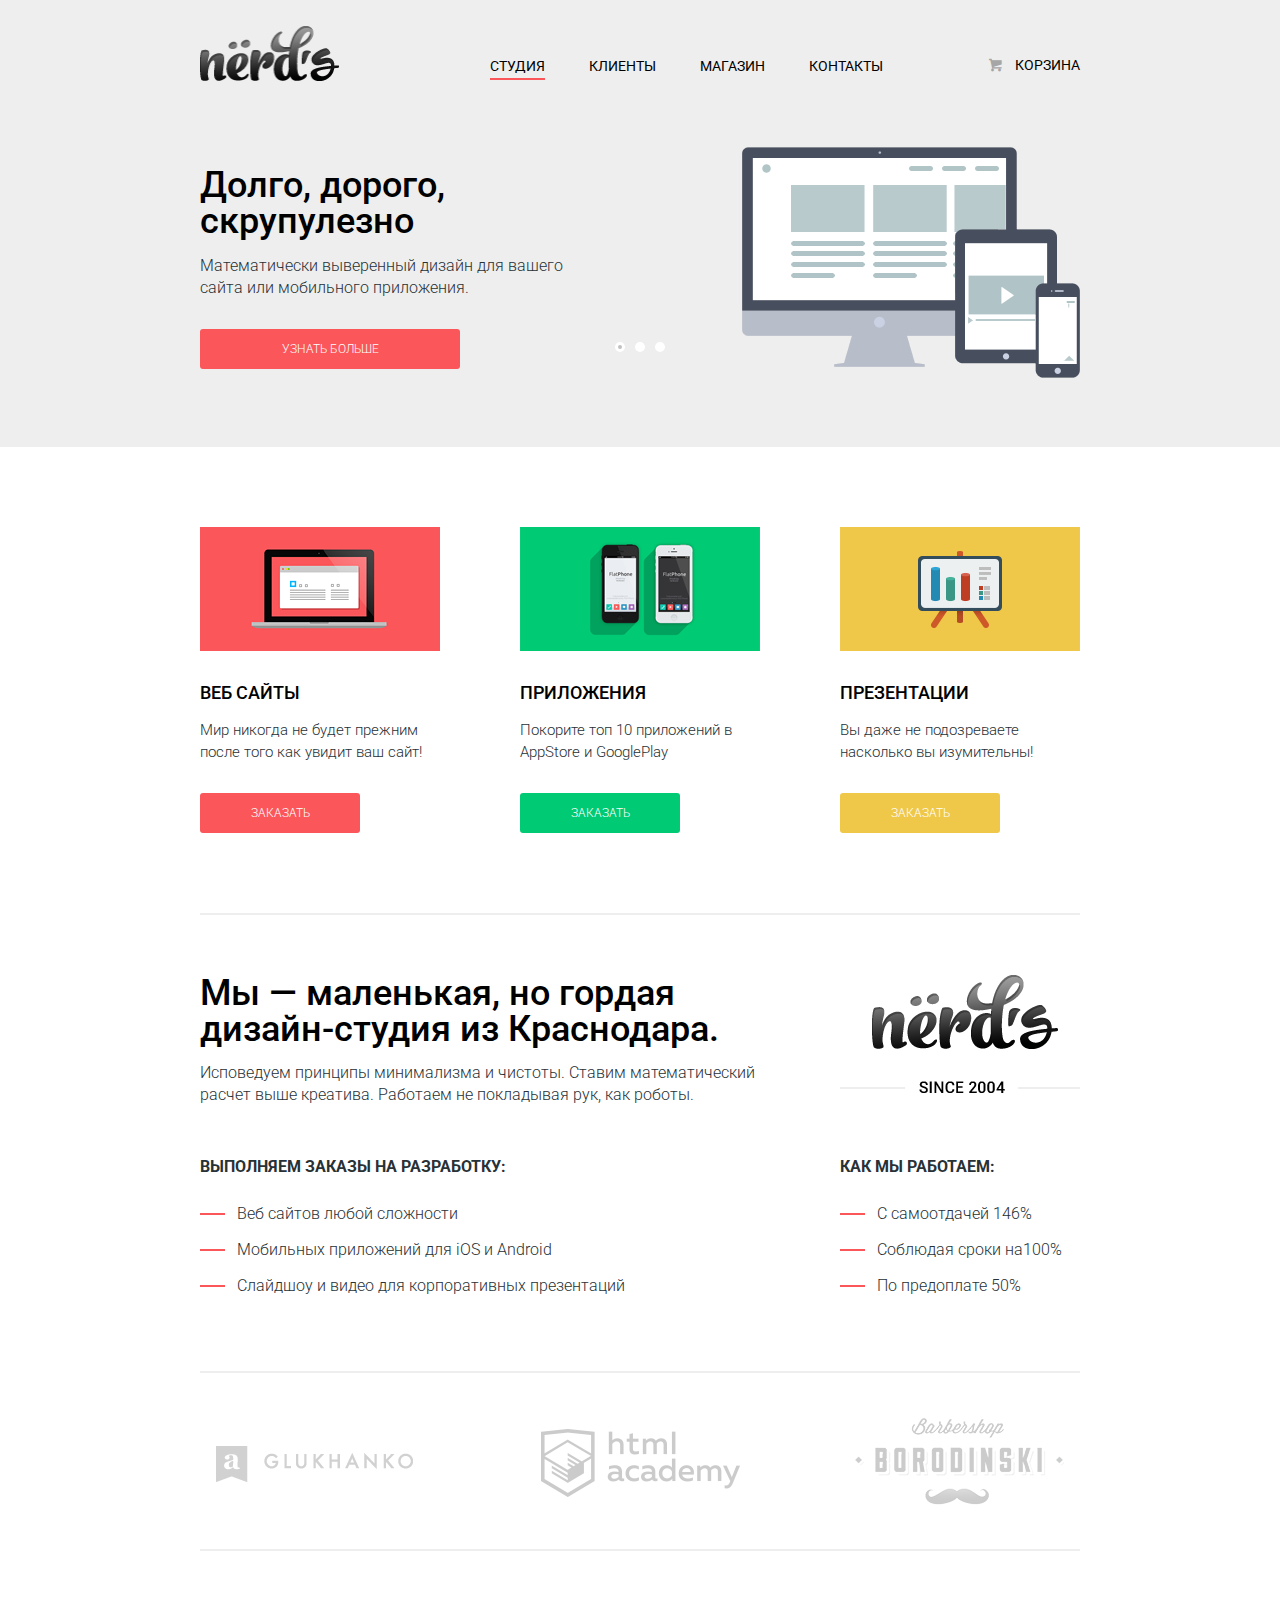
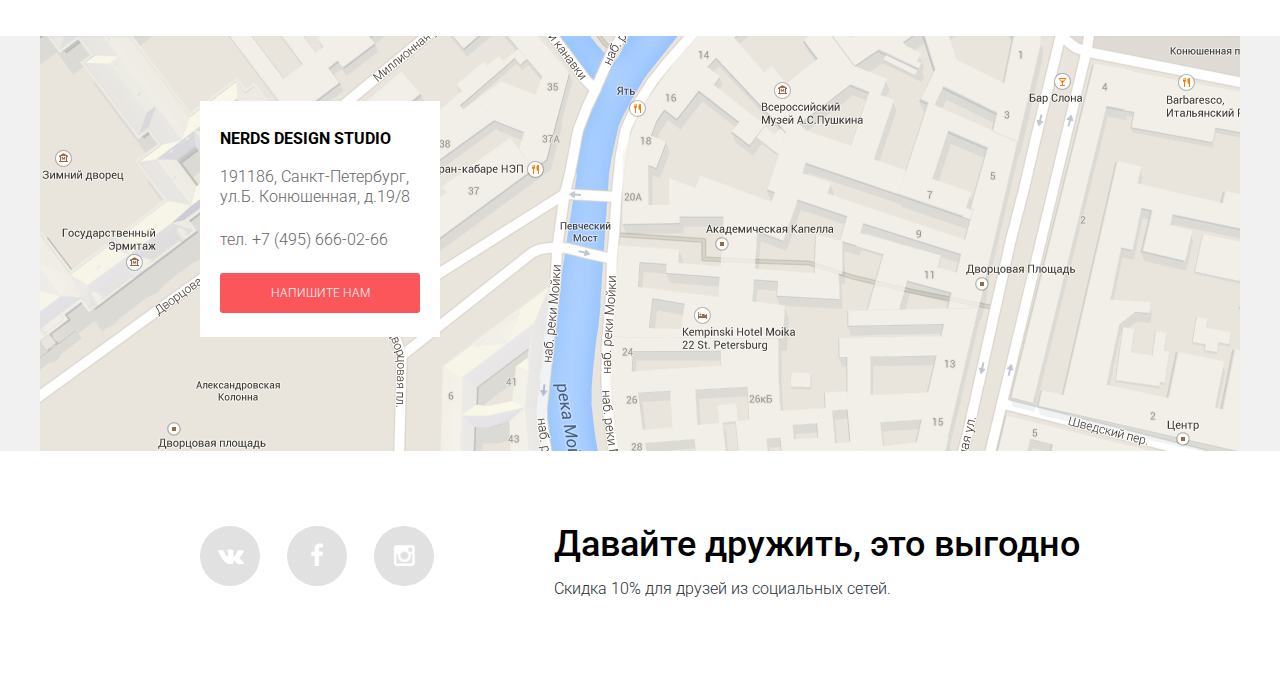
==== commit 03d261a0: "дз" ====
--- a/index.html
+++ b/index.html
@@ -4,8 +4,8 @@
 		<meta charset="utf-8">
 		<title>Нердс</title>
 		<link href='http://fonts.googleapis.com/css?family=Roboto:400,500,100,300&amp;subset=latin,cyrillic-ext' rel='stylesheet' type='text/css'>
-		<link rel="stylesheet" href="css/normalize.css">
-		<link href="css/style.css" rel="stylesheet">
+		<link rel="stylesheet" href="css/normalize.min.css">
+        <link href="css/style.min.css" rel="stylesheet">
 	</head>
 	<body>
 		<header class="main-header">
--- a/css/style.min.css
+++ b/css/style.min.css
@@ -0,0 +1 @@
+@font-face{font-family:'symbols-nerds';src:url(../font/symbols-nerds.eot?27841936);src:url(../font/symbols-nerds.eot?27841936#iefix) format("embedded-opentype"),url(../font/symbols-nerds.woff?27841936) format("woff"),url(../font/symbols-nerds.ttf?27841936) format("truetype"),url(../font/symbols-nerds.svg?27841936#symbols-nerds) format("svg");font-weight:400;font-style:normal}[class^="icon-"]:before,[class*=" icon-"]:before{font-family:"symbols-nerds";font-style:normal;font-weight:400;speak:none;display:inline-block;text-decoration:inherit;vertical-align:inherit;width:1em;margin-right:.2em;text-align:center;font-variant:normal;text-transform:none;line-height:1em;margin-left:.2em}.icon-basket:before{content:'\62'}.icon-facebook:before{content:'\66'}.icon-twitter:before{content:'\74'}.icon-vk:before{content:'\76'}.icon-up-dir:before{content:'\25b2'}.icon-down-dir:before{content:'\25bc'}.icon-circle:before{content:'\25cb'}.icon-circle-dot:before{content:'\25cf'}.icon-check-off:before{content:'\2610'}.icon-check-on:before{content:'\2611'}.icon-instagramm:before{content:'📷'}.clearfix:before,.clearfix:after{content:"";display:table}.clearfix:after{clear:both}.clearfix{zoom:1}html,body,#map{width:100%;height:100%;padding:0;margin:0}body{min-width:900px;margin:0;padding:0;background-color:#fff;position:relative;font-family:'Roboto',sans-serif;font-size:16px;line-height:22px;font-weight:300;font-style:normal;color:#000}.container{width:880px;margin:0 auto;padding:0 10px}.btn{display:inline-block;padding:14px 10px;font-size:12px;line-height:12px;color:#fff;text-transform:uppercase;text-align:center;text-decoration:none;background-color:#fb565a;border-radius:3px;border:none}.btn:hover{background-color:#d6494d}.btn:focus,.btn:active{background-color:#b63538;box-shadow:inset 0 3px 0 rgba(0,0,0,.15);outline:none}.grey-btn{background:#f1f1f1;color:#000}.grey-btn:hover{background:#e5e5e5}.grey-btn:focus,.grey-btn:active{background:#d5d5d5}.main-header{background-color:#eee}.header-top{padding:25px 0}.header-bottom{padding:25px 0 0}.logo{float:left;max-width:150px;margin-right:140px}.cart-link{position:relative;display:inline-block;vertical-align:middle;float:right;max-width:150px;margin-left:20px;margin-top:33px;padding:0;font-size:14px;line-height:14px;text-transform:uppercase}.cart-link a{color:#000;text-decoration:none;font-weight:400}.cart-link a:before{padding-right:10px;color:#a6a6a6}.cart-link a:hover,.cart-link a:hover:before{color:#fb565a}.cart-link a:active,.cart-link a:focus,.cart-link a:active:before,.cart-link a:focus:before{color:#ababab}.main-navigation{float:left;display:block;width:420px}.menu{margin:12px 0 0;padding:0;list-style:none;font-size:0}.menu li{display:inline-block;vertical-align:middle;text-transform:uppercase;margin-right:24px}.menu li:last-child{margin-right:0}.menu a{display:block;padding:10px;margin-top:12px;font-size:14px;line-height:14px;color:#000;text-decoration:none;font-weight:400}.menu .active{position:relative}.menu .active:after{content:"";position:absolute;bottom:3px;left:10px;right:10px;height:2px;background-color:#fb565a}.menu .active:hover{color:#000}.menu a:hover{color:#fb565a}.menu a:active{color:#ababab}.header-menu-active:after{content:"";position:absolute;width:100%;height:2px;background:#fb565a;left:0;bottom:-5px}.slider{position:relative;width:880px;height:310px;margin:0 auto}.slider-controls{position:absolute;bottom:95px;left:50%;width:200px;height:10px;margin-left:-100px;text-align:center;z-index:1000}.slider-controls i{display:inline-block;width:4px;height:4px;margin:0 3px;background:#fff;border:3px solid #fff;vertical-align:top;border-radius:50%;cursor:pointer}.slider-controls .active{background:#c1c1c1}.slide{position:absolute;top:0;left:0;width:100%;height:100%;overflow:hidden}.slide .btn{width:240px}.slide-text{width:380px;padding:30px 0;color:#283136}.slide-title{font-size:36px;line-height:1;font-weight:500;color:#000}.slide p{margin-bottom:30px}.slide:nth-child(1){background:url(../img/slider-bg-1.png) no-repeat right 10px}.slide:nth-child(2){background:url(../img/slider-bg-2.png) no-repeat right 10px}.slide:nth-child(3){background:url(../img/slider-bg-3.png) no-repeat right 10px}.slider input[type=radio]{position:absolute;opacity:0}.slider-controls{position:absolute;bottom:95px;left:50%;width:200px;height:10px;margin-left:-100px;text-align:center;z-index:1000}.slider-controls label{display:inline-block;width:4px;height:4px;margin:0 3px;background:#fff;border:3px solid #fff;vertical-align:top;border-radius:50%;cursor:pointer}#btn-1:checked ~ .slider-controls label[for="btn-1"],#btn-2:checked ~ .slider-controls label[for="btn-2"],#btn-3:checked ~ .slider-controls label[for="btn-3"]{background:#c1c1c1}.slide{display:none}#btn-1:checked ~ .slides .slide:nth-child(1){display:block}#btn-2:checked ~ .slides .slide:nth-child(2){display:block}#btn-3:checked ~ .slides .slide:nth-child(3){display:block}.headline h2{margin:0;padding:50px 0 70px;text-align:center;line-height:100%;font-size:40px;font-weight:300}.products-row{padding:80px 0;border-bottom:2px solid #eee}.products-item{float:left;width:240px;margin-right:80px}.products-item:last-child{margin-right:0}.products-title{font-size:18px;color:#000;margin-top:25px;text-transform:uppercase;font-weight:500}.products-text{font-size:15px;margin-bottom:30px;color:#283136}.products-item .btn{width:140px}.green-btn{background-color:#00ca74}.green-btn:hover{background-color:#01a25e}.green-btn:focus,.green-btn:active{background-color:#009053;box-shadow:inset 0 3px 0 rgba(0,0,0,.15)}.yellow-btn{background-color:#efc84a}.yellow-btn:hover{background-color:#d6ae2c}.yellow-btn:focus,.yellow-btn:active{background-color:#c09b24;box-shadow:inset 0 3px 0 rgba(0,0,0,.15)}.presentation{padding:60px 0;border-bottom:2px solid #eee}.upper-row-text{display:block;float:left;width:580px;margin-right:40px}.upper-row-text h1{font-size:36px;font-weight:500;color:#000;line-height:36px;margin:0 0 15px}.upper-row-text p{color:#283136;margin:0}.upper-row-logo{display:block;float:right}.presentation-bottom-row{padding-top:50px}.strenghts-left{float:left;width:460px}.strenghts-title{text-transform:uppercase;margin:0;margin-bottom:25px;color:#283136}.strenghts-right{float:right;width:240px;margin-right:0}.list-style{padding:0;margin:0;list-style:none}.list-style li{color:#283136;padding-left:37px;margin:14px 0;position:relative}.list-style li:before{content:"";position:absolute;left:0;top:50%;margin-top:-1px;width:25px;height:2px;background:#fb565a}.partners{display:block;padding:45px 0 35px;border-bottom:2px solid #eee;text-align:center}.partners-logo{width:280px;display:inline-block;vertical-align:middle;opacity:.2;-webkit-transition:opacity .15s ease-in-out;-o-transition:opacity .15s ease-in-out;transition:opacity .15s ease-in-out}.partners-logo:first-child{text-align:left}.partners-logo:last-child{text-align:right}.partners-logo:hover{opacity:1}.partners-logo:last-child{margin-right:0}.content-column-left{display:block;float:left;width:240px}.pricerange-filter{display:block;width:240px;min-height:170px;margin-bottom:45px}.pricerange-title{font-size:18px;line-height:16px;font-weight:500;text-transform:uppercase;margin:50px 0 20px}.range-controls{position:relative;height:80px;margin-bottom:15px;padding:0 30px;background:#f1f1f1;border-radius:5px;overflow:hidden}.range-controls .scale{margin-top:39px;height:2px;background:#d7dcde}.range-controls .bar{width:70%;height:2px;background:#00ca74}.range-controls .toggle{position:absolute;top:30px;left:30px;width:4px;height:4px;border:8px solid #fff;background:#ababab;cursor:pointer;border-radius:50%;box-shadow:0 2px 1px 0 #cfcfcf}.range-controls .max-toggle{left:145px}.price-controls{position:relative}.label{display:block;margin-bottom:5px}.max-price{position:absolute;top:0;right:0}.price-controls input{width:60px;padding:7px 10px;margin-left:10px;border:none;background:#f1f1f1;font-size:16px;font-family:'Roboto',sans-serif;font-weight:300;font-style:normal;text-align:center;color:#283136;border-radius:5px}input{line-height:normal}.radio-btn ul,.checkbox-btn ul{margin:0;padding:0;list-style:none}.radio-btn li,.checkbox-btn li{margin-bottom:15px}.checkbox-btn label{cursor:pointer}.checkbox-btn span{display:inline-block;vertical-align:middle;position:relative;width:30px}.checkbox-btn span:before{content:'\2610';font-family:"symbols-nerds";color:#c1c1c1;font-size:26px;vertical-align:middle}.checkbox-btn input:checked + label span:before{content:'\2611'}.checkbox-btn input:disabled + label{color:#eaeaea}.checkbox-btn input:disabled + label span:before{color:#eaeaea}.checkbox-btn input[type=checkbox]{display:none}.radio-btn label{cursor:pointer}.radio-btn span{display:inline-block;vertical-align:middle;position:relative;width:30px}.radio-btn span:before{content:'\25cb';font-family:"symbols-nerds";color:#c1c1c1;font-size:26px;vertical-align:middle}.radio-btn input:checked + label span:before{content:'\25cf'}.radio-btn input:disabled + label{color:#eaeaea}.radio-btn input:disabled + label span:before{color:#eaeaea}.radio-btn input[type=radio]{display:none}.pricerange-filter .grey-btn{width:150px;margin-top:50px;font-weight:bolder}.content-column-right{float:right}.sort{width:570px;display:block;margin-right:0}.sort ul{margin-bottom:20px;padding:0;list-style:none}.sort li{display:inline-block;vertical-align:top;font-weight:500;font-size:12px;line-height:1.5;text-transform:uppercase;margin-right:38px}.sort a{display:block;padding:0;text-decoration:none;color:#ccc;outline:none}.sort span{border-bottom:1px dotted #00ca74}.sort span:hover{color:#000;border-bottom:1px solid #00ca74}.sort .btn-up,.sort .btn-down{position:relative;font:0/0 a;text-shadow:none;background:green;margin-right:5px}.btn-up:before{content:"";position:absolute;right:-75px;top:0;width:0;height:0;border-left:5px solid transparent;border-right:5px solid transparent;border-top:10px solid #00ca74}.btn-down:before{content:"";position:absolute;top:0;right:-45px;width:0;height:0;border-left:5px solid transparent;border-right:5px solid transparent;border-bottom:10px solid #ccc}.catalog-items{width:570px;margin:0;padding:0;font-size:0}.catalog-item{display:inline-block;width:240px;height:240px;margin:0 80px 80px 0;border-top:30px solid #f1f1f1;border-radius:3px;position:relative;color:#000;vertical-align:top}.catalog-item:nth-child(2n){margin-right:0}.catalog-item:before{content:"";height:10px;width:10px;background:#fff;border-radius:50%;box-shadow:17px 0 0 #fff,34px 0 0 #fff;position:absolute;left:12px;top:-20px}.catalog-item:hover{border-color:#797979}.catalog-item .info-box{display:block;position:absolute;top:10%;left:10%;margin:0;width:200px;height:200px;background-color:#fff;text-align:center;display:none}.catalog-item:hover .info-box{display:block}.content{display:block;padding:30px 25px}.content .title{margin:0;padding-bottom:20px;color:#000;font-size:18px;line-height:9px;font-weight:400;text-transform:uppercase}.content .description{font-size:14px;line-height:18px;color:#283136;margin:0}.price-btn{display:block;margin-top:30px;font-size:18px}.paginator{width:285px}.paginator a,.paginator span{display:inline-block;height:20px;min-width:20px;padding:8px;border:2px solid #f1f1f1;border-radius:3px;vertical-align:middle;text-align:center;font-weight:bolder;font-size:12px;line-height:18px;color:#000;text-decoration:none;text-transform:uppercase}.paginator .current{background:#fff}.paginator a:hover{background:#e5e5e5;border:2px solid #e5e5e5}.paginator a:active{background:#d5d5d5;border:2px solid #e5e5e5;color:#000;-webkit-box-shadow:inset 0 3px 0 0 #b5b5b5;-moz-box-shadow:inset 0 3px 0 0 #b5b5b5;box-shadow:inset 0 3px 0 0 #b5b5b5}.footer-container{padding-top:85px;position:relative}.map{background:#f1f1f1 url(../img/map.png) no-repeat center top;width:100%;height:415px}.map::after{content:'';display:table;clear:both}#map{width:100%;height:100%;padding:0;margin:0}.adress-box{display:block;position:absolute;top:30%;z-index:1;width:200px;height:186px;background-color:#fff;text-align:left;padding:30px 20px 20px;margin:0}.adress-text{display:block;margin:0;padding:0;font-size:0}.adress-text .title{font-size:16px;line-height:16px;text-transform:uppercase;color:#000;margin:0;padding-bottom:20px}.adress-text .adress{font-size:16px;line-height:20px;color:#666;margin:0;padding-bottom:25px}.adress-text .phone{font-size:16px;line-height:16px;color:#666;margin:0}.adress-box .btn{display:block;margin-bottom:0;margin-top:25px}@-webkit-keyframes login-open{0%{-webkit-transform:translateY(-2000px)}70%{-webkit-transform:translateY(30px)}90%{-webkit-transform:translateY(-10px)}100%{-webkit-transform:translateY(0)}}@keyframes login-open{0%{transform:translateY(-2000px)}70%{transform:translateY(30px)}90%{transform:translateY(-10px)}100%{transform:translateY(0)}}.write-us{display:none;position:absolute;top:20%;left:50%;margin-left:-315px;width:470px;min-height:250px;padding:50px 80px;background:#fff;box-shadow:0 20px 35px #626363;font-weight:400;font-size:16px;line-height:1.125;z-index:10}.half-width{display:inline-block;vertical-align:inherit;margin-right:-2px;margin-bottom:20px;width:50%}label{display:block;margin-bottom:5px}.contact-form input[type="text"],.contact-form input[type="email"],.contact-form textarea{display:block;width:186px;padding:7px 15px;border:2px solid #d7dcde;border-radius:3px;text-transform:uppercase;font-size:12px;font-weight:400;line-height:18px;color:#000}.contact-form textarea{width:90%;margin-bottom:40px}.contact-form input[type="text"]:hover,.contact-form input[type="email"]:hover,.contact-form textarea:hover{border:2px solid #a2a9ac}.contact-form input[type="text"]:active,.contact-form input[type="email"]:active,.contact-form textarea:active{border:2px solid #56bffb}.form-submit-btn,.form-esc-btn{display:inline-block;vertical-align:inherit;border:none;width:220px;margin-right:15px;font-weight:400}.form-esc-btn{margin-right:0;background:#f1f1f1;color:#000}.form-esc-btn:hover{background:#e5e5e5}.form-esc-btn:active{background:#d5d5d5;color:#b5b5b5;-webkit-box-shadow:inset 0 3px 0 0 #b5b5b5;-moz-box-shadow:inset 0 3px 0 0 #b5b5b5;box-shadow:inset 0 3px 0 0 #b5b5b5}.write-us-show{display:block;-webkit-animation:login-open .4s;animation:login-open .4s}.login-popup-error{-webkit-animation:login-error .6s;animation:login-error .6s}.form-close{display:block;width:42px;height:42px;background:#fb565a;border-radius:50%;position:absolute;right:5px;top:5px;text-indent:-9999px;border:1px solid #fb565a;transform:rotate(45deg)}.form-close::after,.form-close::before{content:"";width:26px;height:6px;margin:-3px 0 0 -13px;background:#fff;position:absolute;top:50%;left:50%}.form-close::after{transform:rotate(90deg)}.footer-social{padding-top:75px;padding-bottom:70px}.social-btn{float:left}.social-menu{margin:0;padding:0;list-style:none}.social-btn li{display:block;vertical-align:middle;float:left;margin-right:27px}.social-btn li a{background-color:#e1e1e1}.social-btn li a.btn{display:block;width:60px;height:60px;border-radius:50%;text-align:center;line-height:60px;text-decoration:none;color:#fff;font-size:24px;padding:0}.social-btn li a:last-child{margin-right:0}.social-text{float:right;display:inline-block;vertical-align:inherit;margin-right:0}.social-text h2{font-size:36px;line-height:1;color:#000;margin:0 0 10px;font-weight:500}.social-text p{text-align:left;color:#283136}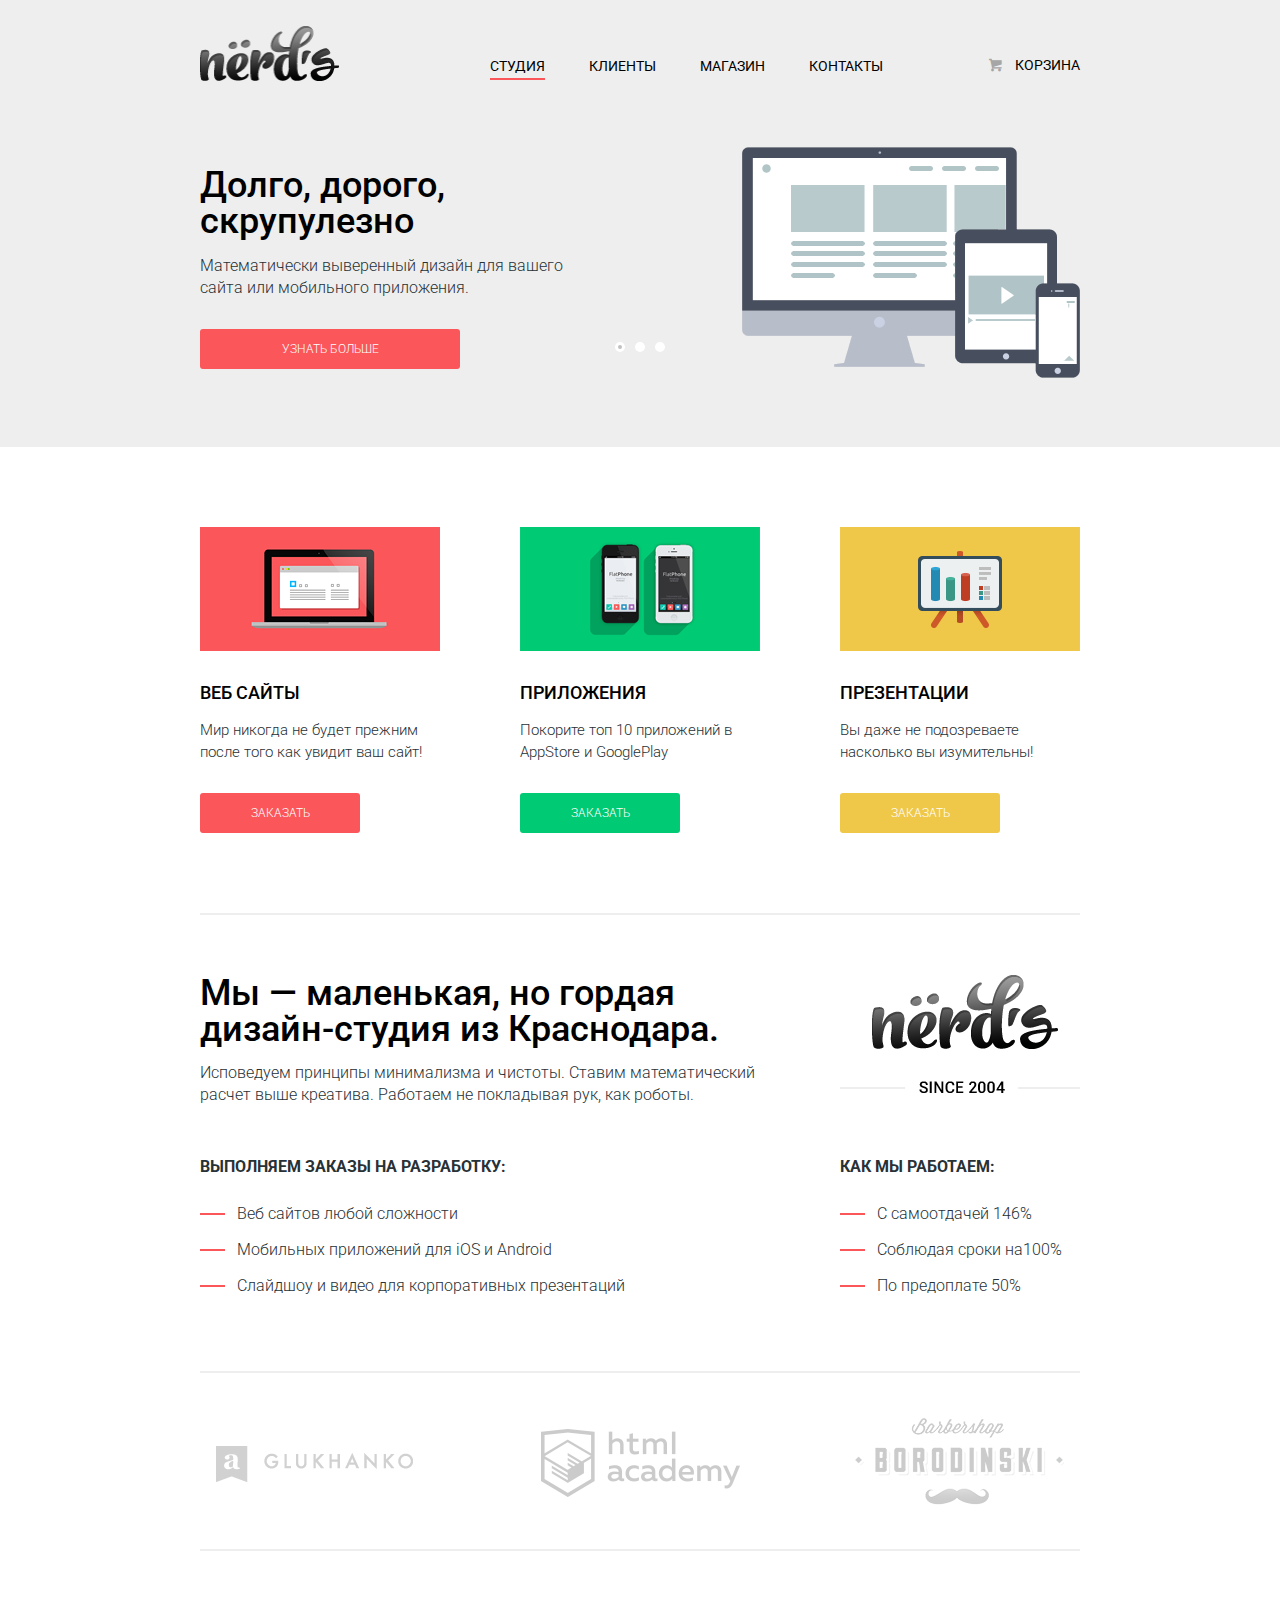
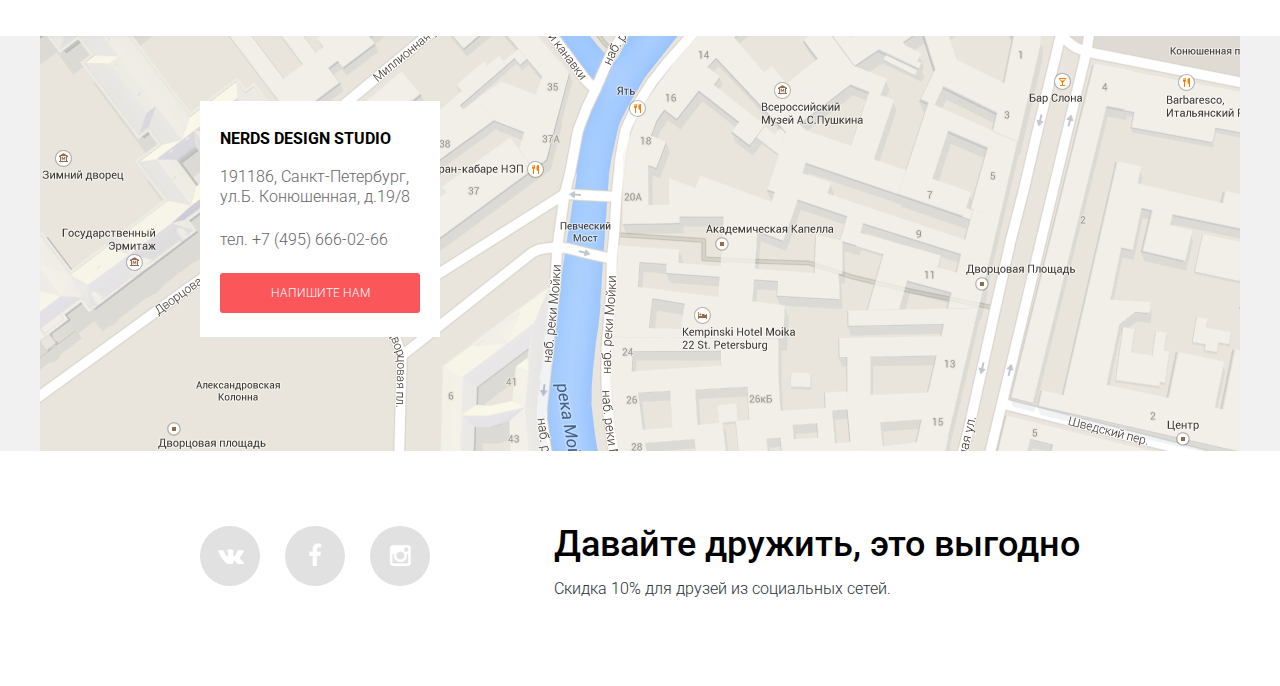
==== commit f0993df2: "1" ====
--- a/index.html
+++ b/index.html
@@ -2,10 +2,9 @@
 <html>
 	<head>
 		<meta charset="utf-8">
-		<title>Нердс</title>
+		<title>NЁRDS</title>
 		<link href='http://fonts.googleapis.com/css?family=Roboto:400,500,100,300&amp;subset=latin,cyrillic-ext' rel='stylesheet' type='text/css'>
-		<link rel="stylesheet" href="css/normalize.min.css">
-        <link href="css/style.min.css" rel="stylesheet">
+		<link href="css/style.css" rel="stylesheet">
 	</head>
 	<body>
 		<header class="main-header">
@@ -18,17 +17,17 @@
 					</div>
 					<nav class="main-navigation">
 						<ul class="menu clearfix">
-							<li>
+							<li >
 								<a class="active" href="index.html">Студия</a>
 							</li>
-							<li>
+							<li >
 								<a href="#">Клиенты</a>
 							</li>
-							<li>
-								<a href="catalog.html">Магазин</a>
-							</li>
-							<li>
-								<a href="#">Контакты</a>
+							<li >
+								<a  href="catalog.html">Магазин</a>
+							</li>
+							<li >
+								<a  href="#">Контакты</a>
 							</li>
 						</ul>
 					</nav>
@@ -49,23 +48,23 @@
 						</div>
 						<div class="slides">
 							<div class="slide">
-								<div class="slide-text">
-									<div class="slide-title">Долго, дорого, скрупулезно</div>
+								<div class="slide-text_one">
+									<span class="slider__slide-h1">Долго, дорого, скрупулезно</span>
 									<p>Математически выверенный дизайн для вашего сайта или мобильного приложения.</p>
 									<a class="btn" href="#">Узнать больше</a>
 								</div>
 							</div>
 							<div class="slide">
-								<div class="slide-text">
-									<div class="slide-title">Дорого, скрупулезно</div>
-									<p>Математически выверенный дизайн для вашего сайта или мобильного приложения.</p>
+								<div class="slide-text_two">
+									<span class="slider__slide-h1">Любите ли вы математику, как любим ее мы?</span>
+									<p>Нашим дизайнерам мы удаляем нейроны, ответственные за креатив, чтобы дать им возможность все просчитать</p>
 									<a class="btn" href="#">Узнать больше</a>
 								</div>
 							</div>
 							<div class="slide">
-								<div class="slide-text">
-									<div class="slide-title">Скрупулезно</div>
-									<p>Математически выверенный дизайн для вашего сайта или мобильного приложения.</p>
+								<div class="slide-text_three">
+									<span class="slider__slide-h1">Только наркотики,только хардкор!</span>
+									<p>Все дизайнерские решения в нашей компании принимаются только под воздействием качественных галлюциногенов</p>
 									<a class="btn" href="#">Узнать больше</a>
 								</div>
 							</div>
@@ -152,7 +151,7 @@
 			</section>
 		</div>
 		
-		<footer class="main-footer">
+		<footer >
 			<!-- Location-->
 			<section class="location">
 				<div class="footer-container clearfix">
--- a/css/style.css
+++ b/css/style.css
@@ -0,0 +1,1572 @@
+/**
+ * 1. Set default font family to sans-serif.
+ * 2. Prevent iOS text size adjust after orientation change, without disabling
+ *    user zoom.
+ */
+
+html {
+  font-family: sans-serif; /* 1 */
+  -ms-text-size-adjust: 100%; /* 2 */
+  -webkit-text-size-adjust: 100%; /* 2 */
+}
+
+/**
+ * Remove default margin.
+ */
+
+body {
+  margin: 0;
+}
+
+/* HTML5 display definitions
+   ========================================================================== */
+
+/**
+ * Correct `block` display not defined for any HTML5 element in IE 8/9.
+ * Correct `block` display not defined for `details` or `summary` in IE 10/11 and Firefox.
+ * Correct `block` display not defined for `main` in IE 11.
+ */
+
+article,
+aside,
+details,
+figcaption,
+figure,
+footer,
+header,
+hgroup,
+main,
+nav,
+section,
+summary {
+  display: block;
+}
+
+/* Links
+   ========================================================================== */
+
+/**
+ * Remove the gray background color from active links in IE 10.
+ */
+
+a {
+  background: transparent;
+}
+
+/**
+ * Improve readability when focused and also mouse hovered in all browsers.
+ */
+
+a:active,
+a:hover {
+  outline: 0;
+}
+
+/* Text-level semantics
+   ========================================================================== */
+
+/**
+ * Address variable `h1` font-size and margin within `section` and `article`
+ * contexts in Firefox 4+, Safari, and Chrome.
+ */
+
+h1 {
+  font-size: 2em;
+  margin: 0.67em 0;
+}
+
+
+/* Embedded content
+   ========================================================================== */
+
+/**
+ * Remove border when inside `a` element in IE 8/9/10.
+ */
+
+img {
+  border: 0;
+}
+
+/* Forms
+   ========================================================================== */
+
+/**
+ * Known limitation: by default, Chrome and Safari on OS X allow very limited
+ * styling of `select`, unless a `border` property is set.
+ */
+
+/**
+ * 1. Correct color not being inherited.
+ *    Known issue: affects color of disabled elements.
+ * 2. Correct font properties not being inherited.
+ * 3. Address margins set differently in Firefox 4+, Safari, and Chrome.
+ */
+
+button,
+input,
+optgroup,
+select,
+textarea {
+  color: inherit; /* 1 */
+  font: inherit; /* 2 */
+  margin: 0; /* 3 */
+}
+
+/**
+ * Address `overflow` set to `hidden` in IE 8/9/10/11.
+ */
+
+button {
+  overflow: visible;
+}
+
+/**
+ * Address inconsistent `text-transform` inheritance for `button` and `select`.
+ * All other form control elements do not inherit `text-transform` values.
+ * Correct `button` style inheritance in Firefox, IE 8/9/10/11, and Opera.
+ * Correct `select` style inheritance in Firefox.
+ */
+
+button,
+select {
+  text-transform: none;
+}
+
+/**
+ * 1. Avoid the WebKit bug in Android 4.0.* where (2) destroys native `audio`
+ *    and `video` controls.
+ * 2. Correct inability to style clickable `input` types in iOS.
+ * 3. Improve usability and consistency of cursor style between image-type
+ *    `input` and others.
+ */
+
+button,
+html input[type="button"], /* 1 */
+input[type="reset"],
+input[type="submit"] {
+  -webkit-appearance: button; /* 2 */
+  cursor: pointer; /* 3 */
+}
+
+/**
+ * Re-set default cursor for disabled elements.
+ */
+
+button[disabled],
+html input[disabled] {
+  cursor: default;
+}
+
+/**
+ * Remove inner padding and border in Firefox 4+.
+ */
+
+button::-moz-focus-inner,
+input::-moz-focus-inner {
+  border: 0;
+  padding: 0;
+}
+
+/**
+ * Address Firefox 4+ setting `line-height` on `input` using `!important` in
+ * the UA stylesheet.
+ */
+
+input {
+ line-height: normal;
+}
+
+/**
+ * It's recommended that you don't attempt to style these elements.
+ * Firefox's implementation doesn't respect box-sizing, padding, or width.
+ *
+ * 1. Address box sizing set to `content-box` in IE 8/9/10.
+ * 2. Remove excess padding in IE 8/9/10.
+ */
+
+input[type="checkbox"],
+input[type="radio"] {
+  box-sizing: border-box; /* 1 */
+  padding: 0; /* 2 */
+}
+
+/**
+ * Define consistent border, margin, and padding.
+ */
+
+fieldset {
+  border: 1px solid #c0c0c0;
+  margin: 0 2px;
+  padding: 0.35em 0.625em 0.75em;
+}
+
+/**
+ * Remove default vertical scrollbar in IE 8/9/10/11.
+ */
+
+textarea {
+  overflow: auto;
+}
+
+
+/*===============================
+             FONTS
+================================*/
+
+@font-face {
+  font-family: 'symbols-nerds';
+  src: url('../font/symbols-nerds.eot?27841936');
+  src: url('../font/symbols-nerds.eot?27841936#iefix') format('embedded-opentype'),
+       url('../font/symbols-nerds.woff?27841936') format('woff'),
+       url('../font/symbols-nerds.ttf?27841936') format('truetype'),
+       url('../font/symbols-nerds.svg?27841936#symbols-nerds') format('svg');
+  font-weight: normal;
+  font-style: normal;
+}
+/* Chrome hack: SVG is rendered more smooth in Windozze. 100% magic, uncomment if you need it. */
+/* Note, that will break hinting! In other OS-es font will be not as sharp as it could be */
+/*
+@media screen and (-webkit-min-device-pixel-ratio:0) {
+  @font-face {
+    font-family: 'symbols-nerds';
+    src: url('../font/symbols-nerds.svg?27841936#symbols-nerds') format('svg');
+  }
+}
+*/
+ 
+[class^="icon-"]:before, [class*=" icon-"]:before {
+  font-family: "symbols-nerds";
+  font-style: normal;
+  font-weight: normal;
+  speak: none;
+  display: inline-block;
+  text-decoration: inherit;
+  vertical-align: inherit;
+  width: 1em;
+  margin-right: .2em;
+  text-align: center;
+  /* opacity: .8; */
+  /* For safety - reset parent styles, that can break glyph codes*/
+  font-variant: normal;
+  text-transform: none;
+  /* fix buttons height, for twitter bootstrap */
+  line-height: 1em;
+  /* Animation center compensation - margins should be symmetric */
+  /* remove if not needed */
+  margin-left: .2em;
+  /* you can be more comfortable with increased icons size */
+  /* font-size: 120%; */
+  /* Uncomment for 3D effect */
+  /* text-shadow: 1px 1px 1px rgba(127, 127, 127, 0.3); */;
+}
+
+.icon-basket:before {
+  content: '\62';
+} /* 'b' */
+.icon-facebook:before {
+  content: '\66';
+} /* 'f' */
+.icon-twitter:before {
+  content: '\74';
+} /* 't' */
+.icon-vk:before {
+  content: '\76';
+} /* 'v' */
+.icon-up-dir:before {
+  content: '\25b2';
+} /* '▲' */
+.icon-down-dir:before {
+  content: '\25bc';
+} /* '▼' */
+.icon-circle:before {
+  content: '\25cb';
+} /* '○' */
+.icon-circle-dot:before {
+  content: '\25cf';
+} /* '●' */
+.icon-check-off:before {
+  content: '\2610';
+} /* '☐' */
+.icon-check-on:before {
+  content: '\2611';
+} /* '☑' */
+.icon-instagramm:before {
+  content: '📷';
+} /* '\1f4f7' */
+
+
+.clearfix:before,
+.clearfix:after {
+  content: "";
+  display: table;
+}
+
+.clearfix:after {
+  clear: both;
+}
+
+.clearfix {
+  zoom: 1;
+}
+
+html, body, #map {
+  width: 100%;
+  height: 100%;
+  padding: 0;
+  margin: 0;
+}
+
+body {
+  min-width: 900px;
+  margin: 0;
+  padding: 0;
+  background-color: #fff;
+  position: relative;
+  font-family: 'Roboto', "Arial", sans-serif;
+  font-size: 16px;
+  line-height: 22px;
+  font-weight: 300;
+  font-style: normal;
+  color: #000;
+}
+
+.container {
+  width: 880px;
+  margin: 0 auto;
+  padding: 0 10px;
+}
+
+.btn {
+  display: inline-block;
+  padding: 14px 10px;
+  font-size: 12px;
+  line-height: 12px;
+  color: white;
+  text-transform: uppercase;
+  text-align: center;
+  text-decoration: none;
+  background-color: #fb565a;
+  border-radius: 3px;
+  border: none;
+}
+
+.btn:hover {
+  background-color: #d6494d;
+}
+
+.btn:focus, .btn:active {
+  background-color: #b63538;
+  box-shadow: inset 0 3px 0 rgba(0,0,0,.15);
+  outline: none;
+}
+
+.grey-btn {
+  background: #f1f1f1;
+  color: #000;
+}
+
+.grey-btn:hover {
+  background: #e5e5e5;
+}
+
+.grey-btn:focus, .grey-btn:active {
+  background: #d5d5d5;
+}
+
+
+/*======================================================================
+                                HEADER
+======================================================================*/
+
+.main-header {
+  background-color: #eee;
+}
+
+.header-top {
+  padding: 25px 0;
+}
+
+.header-bottom {
+  padding: 25px 0 0;
+}
+
+.logo {
+  float: left;
+  max-width: 150px;
+  margin-right: 140px;
+}
+
+.cart-link {
+  position: relative;
+  display: inline-block;
+  vertical-align: middle;
+  float: right;
+  max-width: 150px;
+  margin-left: 20px;
+  margin-top: 33px;
+  padding: 0;
+  font-size: 14px;
+  line-height: 14px;
+  text-transform: uppercase;
+}
+
+.cart-link a {
+  color: #000;
+  text-decoration: none;
+  font-weight: 400;
+}
+
+.cart-link a:before {
+  padding-right: 10px;
+  color: #a6a6a6;
+}
+
+.cart-link a:hover,
+.cart-link a:hover:before {
+  color: #fb565a;
+}
+
+.cart-link a:active,
+.cart-link a:focus,
+.cart-link a:active:before,
+.cart-link a:focus:before {
+  color: #ababab;
+}
+
+/*===============================
+            NAVIGATION
+================================*/
+
+.main-navigation {
+  float: left;
+  display: block;
+  width: 420px;
+}
+
+.menu {
+  margin: 12px 0 0;
+  padding: 0;
+  list-style: none;
+  font-size: 0;
+}
+
+.menu li {
+  display: inline-block;
+  vertical-align: middle;
+  text-transform: uppercase;
+  margin-right: 24px;
+}
+
+.menu li:last-child {
+  margin-right: 0;
+}
+
+.menu a {
+  display: block;
+  padding: 10px;
+  margin-top: 12px;
+  font-size: 14px;
+  line-height: 14px;
+  color: #000;
+  text-decoration: none;
+  font-weight: 400;
+}
+
+.menu .active {
+  position: relative;
+}
+
+.menu .active:after {
+  content: "";
+  position: absolute;
+  bottom: 3px;
+  left: 10px;
+  right: 10px;
+  height: 2px;
+  background-color: #fb565a;
+}
+
+.menu .active:hover {
+  color: #000;
+}
+
+.menu a:hover {
+  color: #fb565a;
+}
+
+.menu a:active {
+  color: #ababab;
+}
+
+.header-menu-active:after {
+  content: "";
+  position: absolute;
+  width: 100%;
+  height: 2px;
+  background: #fb565a;
+  left: 0;
+  bottom: -5px;
+}
+
+
+/*===============================
+             SLIDER
+================================*/
+
+.slider {
+  position: relative;
+  width: 880px;
+  height: 310px;
+  margin: 0 auto;
+}
+
+.slider-controls {
+  position: absolute;
+  bottom: 95px;
+  left: 50%;
+  width: 200px;
+  height: 10px;
+  margin-left: -100px;
+  text-align: center;
+  z-index: 1000;
+}
+
+.slider-controls i {
+  display: inline-block;
+  width: 4px;
+  height: 4px;
+  margin: 0 3px;
+  background: white;
+  border: 3px solid white;
+  vertical-align: top;
+  border-radius: 50%;
+  cursor: pointer;
+}
+
+.slider-controls .active {
+  background: #c1c1c1;
+}
+
+.slide {
+  position: absolute;
+  top: 0;
+  left: 0;
+  width: 100%;
+  height: 100%;
+  overflow: hidden;
+}
+
+.slide .btn {
+  width: 240px;
+}
+
+.slide-text_one {
+  width: 380px;
+  padding: 30px 0;
+  color: #283136;
+}
+
+.slide-text_two {
+      width: 480px;
+    padding: 65px 0;
+    color: #283136;
+    font-size: 16px;
+    font-weight: 300;
+    line-height: 1.4;
+}
+  .slide-text_three {
+        width: 480px;
+    padding: 65px 0;
+    color: #283136;
+    font-size: 16px;
+    font-weight: 300;
+    line-height: 1.4;
+  }
+
+.slider__slide-h1 {
+    font-size: 36px;
+    line-height: 1;
+    font-weight: 500;
+    color: #000;
+}
+
+.slide p {
+  margin-bottom: 30px;
+}
+
+.slide:nth-child(1) {
+  background: url('../img/slider-bg-1.png') no-repeat right 10px;
+}
+
+.slide:nth-child(2) {
+  background: url('../img/slider-bg-2.png') no-repeat right 10px;
+}
+
+.slide:nth-child(3) {
+  background: url('../img/slider-bg-3.png') no-repeat right 10px;
+}
+
+.slider input[type=radio] {
+  position: absolute;
+  opacity: 0;
+}
+
+.slider-controls {
+  position: absolute;
+  bottom: 95px;
+  left: 50%;
+  width: 200px;
+  height: 10px;
+  margin-left: -100px;
+  text-align: center;
+  z-index: 1000;
+}
+
+.slider-controls label {
+  display: inline-block;
+  width: 4px;
+  height: 4px;
+  margin: 0 3px;
+  background: white;
+  border: 3px solid white;
+  vertical-align: top;
+  border-radius: 50%;
+  cursor: pointer;
+}
+
+#btn-1:checked ~ .slider-controls label[for="btn-1"],
+#btn-2:checked ~ .slider-controls label[for="btn-2"],
+#btn-3:checked ~ .slider-controls label[for="btn-3"] {
+  background: #c1c1c1;
+}
+
+.slide {
+  display: none;
+}
+
+#btn-1:checked ~ .slides .slide:nth-child(1) {
+  display: block;
+}
+
+#btn-2:checked ~ .slides .slide:nth-child(2) {
+  display: block;
+}
+
+#btn-3:checked ~ .slides .slide:nth-child(3) {
+  display: block;
+}
+
+
+
+/*============
+  ITEM PAGE 
+==============*/
+.headline h2 {
+  margin: 0;
+  padding: 50px 0 70px;
+  text-align: center;
+  line-height: 100%;
+  font-size: 40px;
+  font-weight: 300;
+}
+  
+  
+
+/*===============================
+            CATEGORY
+================================*/
+
+.products-row {
+  padding: 80px 0;
+  border-bottom: 2px solid #eee;
+}
+
+.products-item {
+  float: left;
+  width: 240px;
+  margin-right: 80px;
+}
+
+.products-item:last-child {
+  margin-right: 0px;
+}
+
+.products-title {
+  font-size: 18px;
+  color: #000;
+  margin-top: 25px;
+  text-transform: uppercase;
+  font-weight: 500;
+}
+
+.products-text {
+  font-size: 15px;
+  margin-bottom: 30px;
+  color: #283136;
+}
+
+.products-item .btn {
+  width: 140px;
+}
+
+.green-btn {
+  background-color: #00ca74;
+}
+
+.green-btn:hover {
+  background-color: #01a25e;
+}
+
+.green-btn:focus, .green-btn:active {
+  background-color: #009053;
+  box-shadow: inset 0 3px 0 rgba(0,0,0,.15);
+}
+
+.yellow-btn {
+  background-color: #efc84a;
+}
+
+.yellow-btn:hover {
+  background-color: #d6ae2c;
+}
+
+.yellow-btn:focus, .yellow-btn:active {
+  background-color: #c09b24;
+  box-shadow: inset 0 3px 0 rgba(0,0,0,.15);
+}
+
+/*===============================
+            PRESENTATION
+================================*/
+
+.presentation {
+  padding: 60px 0;
+  border-bottom: 2px solid #eee;
+}
+
+.upper-row-text {
+  display: block;
+  float: left;
+  width: 580px;
+  margin-right: 40px;
+}
+
+.upper-row-text h1 {
+  font-size: 36px;
+  font-weight: 500;
+  color: #000;
+  line-height: 36px;
+  margin: 0 0 15px;
+}
+
+.upper-row-text p {
+  color: #283136;
+  margin: 0;
+}
+
+.upper-row-logo {
+  display: block;
+  float: right;
+}
+
+.presentation-bottom-row {
+  padding-top: 50px;
+}
+
+.strenghts-left {
+  float: left;
+  width: 460px;
+}
+
+.strenghts-title {
+  text-transform: uppercase;
+  margin: 0;
+  margin-bottom: 25px;
+  color: #283136;
+}
+
+.strenghts-right {
+  float: right;
+  width: 240px;
+  margin-right: 0px;
+}
+
+.list-style {
+  padding: 0;
+  margin: 0;
+  list-style: none;
+}
+
+.list-style li {
+  color: #283136;
+  padding-left: 37px;
+  margin: 14px 0;
+  position: relative;
+}
+
+.list-style li:before {
+  content: "";
+  position: absolute;
+  left: 0;
+  top: 50%;
+  margin-top: -1px;
+  width: 25px;
+  height: 2px;
+  background: #fb565a;
+}
+/*===============================
+            PARTNERS
+================================*/
+
+.partners {
+  display: block;
+  padding: 45px 0 35px;
+  border-bottom: 2px solid #eee;
+  text-align: center;
+}
+
+.partners-logo {
+  width: 280px;
+  display: inline-block;
+  vertical-align: middle;
+  opacity: .2;
+  -webkit-transition: opacity .15s ease-in-out;
+  -o-transition: opacity .15s ease-in-out;
+  transition: opacity .15s ease-in-out;
+}
+
+.partners-logo:first-child {
+  text-align: left;
+}
+
+.partners-logo:last-child {
+  text-align: right;
+}
+
+.partners-logo:hover {
+  opacity: 1;
+}
+
+.partners-logo:last-child {
+  margin-right: 0px;
+}
+/*======================================================================
+                                CONTENT ITEM PAGE
+======================================================================*/
+.content-column-left {
+  display: block;
+  float: left;
+  width: 240px;
+}
+/*===============================
+            PRICERANGE FILTER
+================================*/
+.pricerange-filter {
+  display: block;
+  width: 240px;
+  min-height: 170px;
+  margin-bottom: 45px;
+}
+
+.pricerange-title {
+  font-size: 18px;
+  line-height: 16px;
+  font-weight: 500;
+  text-transform: uppercase;
+  margin: 50px 0 20px;
+}
+
+.range-controls {
+  position: relative;
+  height: 80px;
+  margin-bottom: 15px;
+  padding: 0 30px;
+  background: #f1f1f1;
+  border-radius: 5px;
+  overflow: hidden;
+}
+
+.range-controls .scale {
+  margin-top: 39px;
+  height: 2px;
+  background: #d7dcde;
+}
+
+.range-controls .bar {
+  width: 70%;
+  height: 2px;
+  background: #00ca74;
+}
+
+.range-controls .toggle {
+  position: absolute;
+  top: 30px;
+  left: 30px;
+  width: 4px;
+  height: 4px;
+  border: 8px solid white;
+  background: #ababab;
+  cursor: pointer;
+  border-radius: 50%;
+  box-shadow: 0 2px 1px 0 #cfcfcf;
+}
+
+.range-controls .max-toggle {
+  left: 145px;
+}
+
+.price-controls {
+  position: relative;
+}
+
+.label {
+  display: block;
+  margin-bottom: 5px;
+}
+
+.max-price {
+  position: absolute;
+  top: 0;
+  right: 0;
+}
+
+.price-controls input {
+  width: 60px;
+  padding: 7px 10px;
+  margin-left: 10px;
+  border: none;
+  background: #f1f1f1;
+  font-size: 16px;
+  font-family: 'Roboto', sans-serif;
+  font-weight: 300;
+  font-style: normal;
+  text-align: center;
+  color: #283136;
+  border-radius: 5px;
+}
+
+input {
+  line-height: normal;
+}
+/*===============================
+      RADIO AND CHECKBOX BTNS
+================================*/
+
+
+.radio-btn ul,
+.checkbox-btn ul {
+  margin: 0;
+  padding: 0;
+  list-style: none;
+}
+
+.radio-btn li,
+.checkbox-btn li {
+  margin-bottom: 15px;
+}
+
+.checkbox-btn label {
+  cursor: pointer;
+}
+
+.checkbox-btn span {
+  display: inline-block;
+  vertical-align: middle;
+  position: relative;
+  width: 30px;
+}
+
+.checkbox-btn span:before {
+  content: '\2610';
+  font-family: "symbols-nerds";
+  color: #c1c1c1;
+  font-size: 26px;
+  vertical-align: middle;
+}
+
+.checkbox-btn input:checked + label span:before {
+  content: '\2611';
+}
+
+.checkbox-btn input:disabled + label {
+  color: #eaeaea;
+}
+
+.checkbox-btn input:disabled + label span:before {
+  color: #eaeaea;
+}
+
+.checkbox-btn input[type=checkbox] {
+  display: none;
+}
+
+.radio-btn label {
+  cursor: pointer;
+}
+
+.radio-btn span {
+  display: inline-block;
+  vertical-align: middle;
+  position: relative;
+  width: 30px;
+}
+
+.radio-btn span:before {
+  content: '\25cb';
+  font-family: "symbols-nerds";
+  color: #c1c1c1;
+  font-size: 26px;
+  vertical-align: middle;
+}
+
+.radio-btn input:checked + label span:before {
+  content: '\25cf';
+}
+
+.radio-btn input:disabled + label {
+  color: #eaeaea;
+}
+
+.radio-btn input:disabled + label span:before {
+  color: #eaeaea;
+}
+
+.radio-btn input[type=radio] {
+  display: none;
+}
+
+.pricerange-filter .grey-btn {
+  width: 150px;
+  margin-top: 50px;
+  font-weight: bolder;
+}
+
+/*===============================
+            SORT BY
+================================*/
+
+.content-column-right {
+  float: right;
+}
+
+.sort {
+  width: 570px;
+  display: block;
+  margin-right: 0;
+}
+
+.sort ul {
+  margin-bottom: 20px;
+  padding: 0;
+  list-style: none;
+}
+
+.sort li {
+  display: inline-block;
+  vertical-align: top;
+  font-weight: 500;
+  font-size: 12px;
+  line-height: 1.5;
+  text-transform: uppercase;
+  margin-right: 38px;
+}
+
+.sort a {
+  display: block;
+  padding: 0;
+  text-decoration: none;
+  color: #ccc;
+  outline: none;
+}
+
+.sort span {
+  border-bottom: 1px dotted #00ca74;
+}
+
+.sort span:hover {
+  color: #000;
+  border-bottom: 1px solid #00ca74;
+}
+
+.sort .btn-up,
+.sort .btn-down {
+  position: relative;
+  font: 0/0 a;
+  text-shadow: none;
+  background: green;
+  margin-right: 5px;
+}
+
+.btn-up:before {
+  content: "";
+  position: absolute;
+  right: -75px;
+  top: 0px;
+  width: 0;
+  height: 0;
+  border-left: 5px solid transparent;
+  border-right: 5px solid transparent;
+  border-top: 10px solid #00ca74;
+}
+
+.btn-down:before {
+  content: "";
+  position: absolute;
+  top: 0px;
+  right: -45px;
+  width: 0;
+  height: 0;
+  border-left: 5px solid transparent;
+  border-right: 5px solid transparent;
+  border-bottom: 10px solid #ccc;
+}
+
+/*===============================
+            CATALOG
+================================*/
+.catalog-items {
+  width: 570px;
+  margin: 0;
+  padding: 0;
+  font-size: 0;
+}
+
+.catalog-item {
+  display: inline-block;
+  width: 240px;
+  height: 240px;
+  margin: 0 80px 80px 0;
+  border-top: 30px solid #f1f1f1;
+  border-radius: 3px;
+  position: relative;
+  color: #000;
+  vertical-align: top;
+}
+
+.catalog-item:nth-child(2n) {
+  margin-right: 0;
+}
+
+.catalog-item:before {
+  content: "";
+  height: 10px;
+  width: 10px;
+  background: #fff;
+  border-radius: 50%;
+  box-shadow: 17px 0 0 #fff,34px 0 0 #fff;
+  position: absolute;
+  left: 12px;
+  top: -20px;
+}
+
+.catalog-item:hover {
+  border-color: #797979;
+}
+
+.catalog-item .info-box {
+  display: block;
+  position: absolute;
+  top: 10%;
+  left: 10%;
+  margin: 0;
+  width: 200px;
+  height: 200px;
+  background-color: #fff;
+  text-align: center;
+  display: none;
+}
+
+.catalog-item:hover .info-box {
+  display: block;
+}
+
+.content {
+  display: block;
+  padding: 30px 25px;
+}
+
+.content .title {
+  margin: 0;
+  padding-bottom: 20px;
+  color: #000;
+  font-size: 18px;
+  line-height: 9px;
+  font-weight: 400;
+  text-transform: uppercase;
+}
+
+.content .description {
+  font-size: 14px;
+  line-height: 18px;
+  color: #283136;
+  margin: 0;
+}
+
+.price-btn {
+  display: block;
+  margin-top: 30px;
+  font-size: 18px;
+}
+
+
+/*===============================
+            PAGINATOR
+================================*/
+.paginator {
+  width: 285px;
+}
+
+.paginator a,
+.paginator span {
+  display: inline-block;
+  height: 20px;
+  min-width: 20px;
+  padding: 8px;
+  border: 2px solid #f1f1f1;
+  border-radius: 3px;
+  vertical-align: middle;
+  text-align: center;
+  font-weight: bolder;
+  font-size: 12px;
+  line-height: 18px;
+  color: #000;
+  text-decoration: none;
+  text-transform: uppercase;
+}
+
+.paginator .current {
+  background: #ffffff;
+}
+
+.paginator a:hover {
+  background: #e5e5e5;
+  border: 2px solid #e5e5e5;
+}
+
+.paginator a:active {
+  background: #d5d5d5;
+  border: 2px solid #e5e5e5;
+  color: #000;
+  -webkit-box-shadow: inset 0 3px 0 0 #b5b5b5;
+  -moz-box-shadow: inset 0 3px 0 0 #b5b5b5;
+  box-shadow: inset 0 3px 0 0 #b5b5b5;
+}
+
+/*======================================================================
+                                FOOTER
+======================================================================*/
+
+.footer-container {
+  padding-top: 85px;
+  position: relative;
+}
+
+.map {
+  background: #f1f1f1 url("../img/map.png") no-repeat center top;
+  width: 100%;
+  height: 415px;
+}
+
+.map::after {
+  content: '';
+  display: table;
+  clear: both;
+}
+
+#map {
+  width: 100%;
+  height: 100%;
+  padding: 0;
+  margin: 0;
+}
+
+/*===============================
+            ADRESS
+================================*/
+
+
+.adress-box {
+  display: block;
+  position: absolute;
+  top: 30%;
+  z-index: 1;
+  width: 200px;
+  height: 186px;
+  background-color: #fff;
+  text-align: left;
+  padding: 30px 20px 20px 20px;
+  margin: 0;
+}
+
+.adress-text {
+  display: block;
+  margin: 0;
+  padding: 0;
+  font-size: 0;
+}
+
+.adress-text .title {
+  font-size: 16px;
+  line-height: 16px;
+  text-transform: uppercase;
+  color: #000;
+  margin: 0;
+  padding-bottom: 20px;
+}
+
+.adress-text .adress {
+  font-size: 16px;
+  line-height: 20px;
+  color: #666666;
+  margin: 0;
+  padding-bottom: 25px;
+}
+
+.adress-text .phone {
+  font-size: 16px;
+  line-height: 16px;
+  color: #666666;
+  margin: 0;
+}
+
+.adress-box .btn {
+  display: block;
+  margin-bottom: 0;
+  margin-top: 25px;
+}
+/*===============================
+            WRITE US FORM
+================================*/
+
+@-webkit-keyframes login-open {
+  0% {
+    -webkit-transform: translateY(-2000px);
+  }
+
+  70% {
+    -webkit-transform: translateY(30px);
+  }
+
+  90% {
+    -webkit-transform: translateY(-10px);
+  }
+
+  100% {
+    -webkit-transform: translateY(0);
+  }
+}
+
+@keyframes login-open {
+  0% {
+    transform: translateY(-2000px);
+  }
+
+  70% {
+    transform: translateY(30px);
+  }
+
+  90% {
+    transform: translateY(-10px);
+  }
+
+  100% {
+    transform: translateY(0);
+  }
+}
+
+.write-us {
+  display: none;
+  position: absolute;
+  top: 20%;
+  left: 50%;
+  margin-left: -315px;
+  width: 470px;
+  min-height: 250px;
+  padding: 50px 80px;
+  background: #fff;
+  box-shadow: 0 20px 35px #626363;
+  font-weight: 400;
+  font-size: 16px;
+  line-height: 1.125;
+  z-index: 10;
+}
+
+.half-width {
+  display: inline-block;
+  vertical-align: inherit;
+  margin-right: -2px;
+  margin-bottom: 20px;
+  width: 50%;
+}
+
+label {
+  display: block;
+  margin-bottom: 5px;
+}
+
+.contact-form input[type="text"],
+.contact-form input[type="email"],
+.contact-form textarea {
+  display: block;
+  width: 186px;
+  padding: 7px 15px;
+  border: 2px solid #d7dcde;
+  border-radius: 3px;
+  text-transform: uppercase;
+  font-size: 12px;
+  font-weight: 400;
+  line-height: 18px;
+  color: #000;
+}
+
+.contact-form textarea {
+  width: 90%;
+  margin-bottom: 40px;
+}
+
+.contact-form input[type="text"]:hover,
+.contact-form input[type="email"]:hover,
+.contact-form textarea:hover {
+  border: 2px solid #a2a9ac;
+}
+
+.contact-form input[type="text"]:active,
+.contact-form input[type="email"]:active,
+.contact-form textarea:active {
+  border: 2px solid #56bffb;
+}
+
+.form-submit-btn,
+.form-esc-btn {
+  display: inline-block;
+  vertical-align: inherit;
+  border: none;
+  width: 220px;
+  margin-right: 15px;
+  font-weight: 400;
+}
+
+.form-esc-btn {
+  margin-right: 0;
+  background: #f1f1f1;
+  color: #000;
+}
+
+.form-esc-btn:hover {
+  background: #e5e5e5;
+}
+
+.form-esc-btn:active {
+  background: #d5d5d5;
+  color: #b5b5b5;
+  -webkit-box-shadow: inset 0 3px 0 0 #b5b5b5;
+  -moz-box-shadow: inset 0 3px 0 0 #b5b5b5;
+  box-shadow: inset 0 3px 0 0 #b5b5b5;
+}
+
+.write-us-show {
+  display: block;
+  -webkit-animation: login-open 0.4s;
+  animation: login-open 0.4s;
+}
+
+.login-popup-error {
+  -webkit-animation: login-error 0.6s;
+  animation: login-error 0.6s;
+}
+
+.form-close {
+  display: block;
+  width: 42px;
+  height: 42px;
+  background: #fb565a;
+  border-radius: 50%;
+  position: absolute;
+  right: 5px;
+  top: 5px;
+  text-indent: -9999px;
+  border: 1px solid #fb565a;
+  transform: rotate(45deg);
+}
+
+.form-close::after, .form-close::before {
+  content: "";
+  width: 26px;
+  height: 6px;
+  margin: -3px 0 0 -13px;
+  background: #fff;
+  position: absolute;
+  top: 50%;
+  left: 50%;
+}
+
+.form-close::after {
+  transform: rotate(90deg);
+}
+
+
+/*===============================
+            FOOTER-SOCIAL
+================================*/
+.footer-social {
+  padding-top: 75px;
+  padding-bottom: 70px;
+}
+
+.social-btn {
+  float: left;
+}
+
+.social-menu {
+  margin: 0;
+  padding: 0;
+  list-style: none;
+}
+
+.social-btn li {
+  display: block;
+  vertical-align: middle;
+  float: left;
+  margin-right: 25px;
+}
+
+.social-btn li a {
+  background-color: #e1e1e1;
+}
+
+.social-btn li a.btn {
+  display: block;
+  width: 60px;
+  height: 60px;
+  border-radius: 50%;
+  text-align: center;
+  line-height: 60px;
+  text-decoration: none;
+  color: #fff;
+  font-size: 24px;
+  padding: 0;
+}
+
+.social-btn li a:last-child {
+  margin-right: 0;
+}
+
+.social-text {
+  float: right;
+  display: inline-block;
+  vertical-align: inherit;
+  margin-right: 0;
+}
+
+.social-text h2 {
+  font-size: 36px;
+  line-height: 1;
+  color: #000;
+  margin: 0 0 10px;
+  font-weight: 500;
+}
+
+.social-text p {
+  text-align: left;
+  color: #283136;
+}
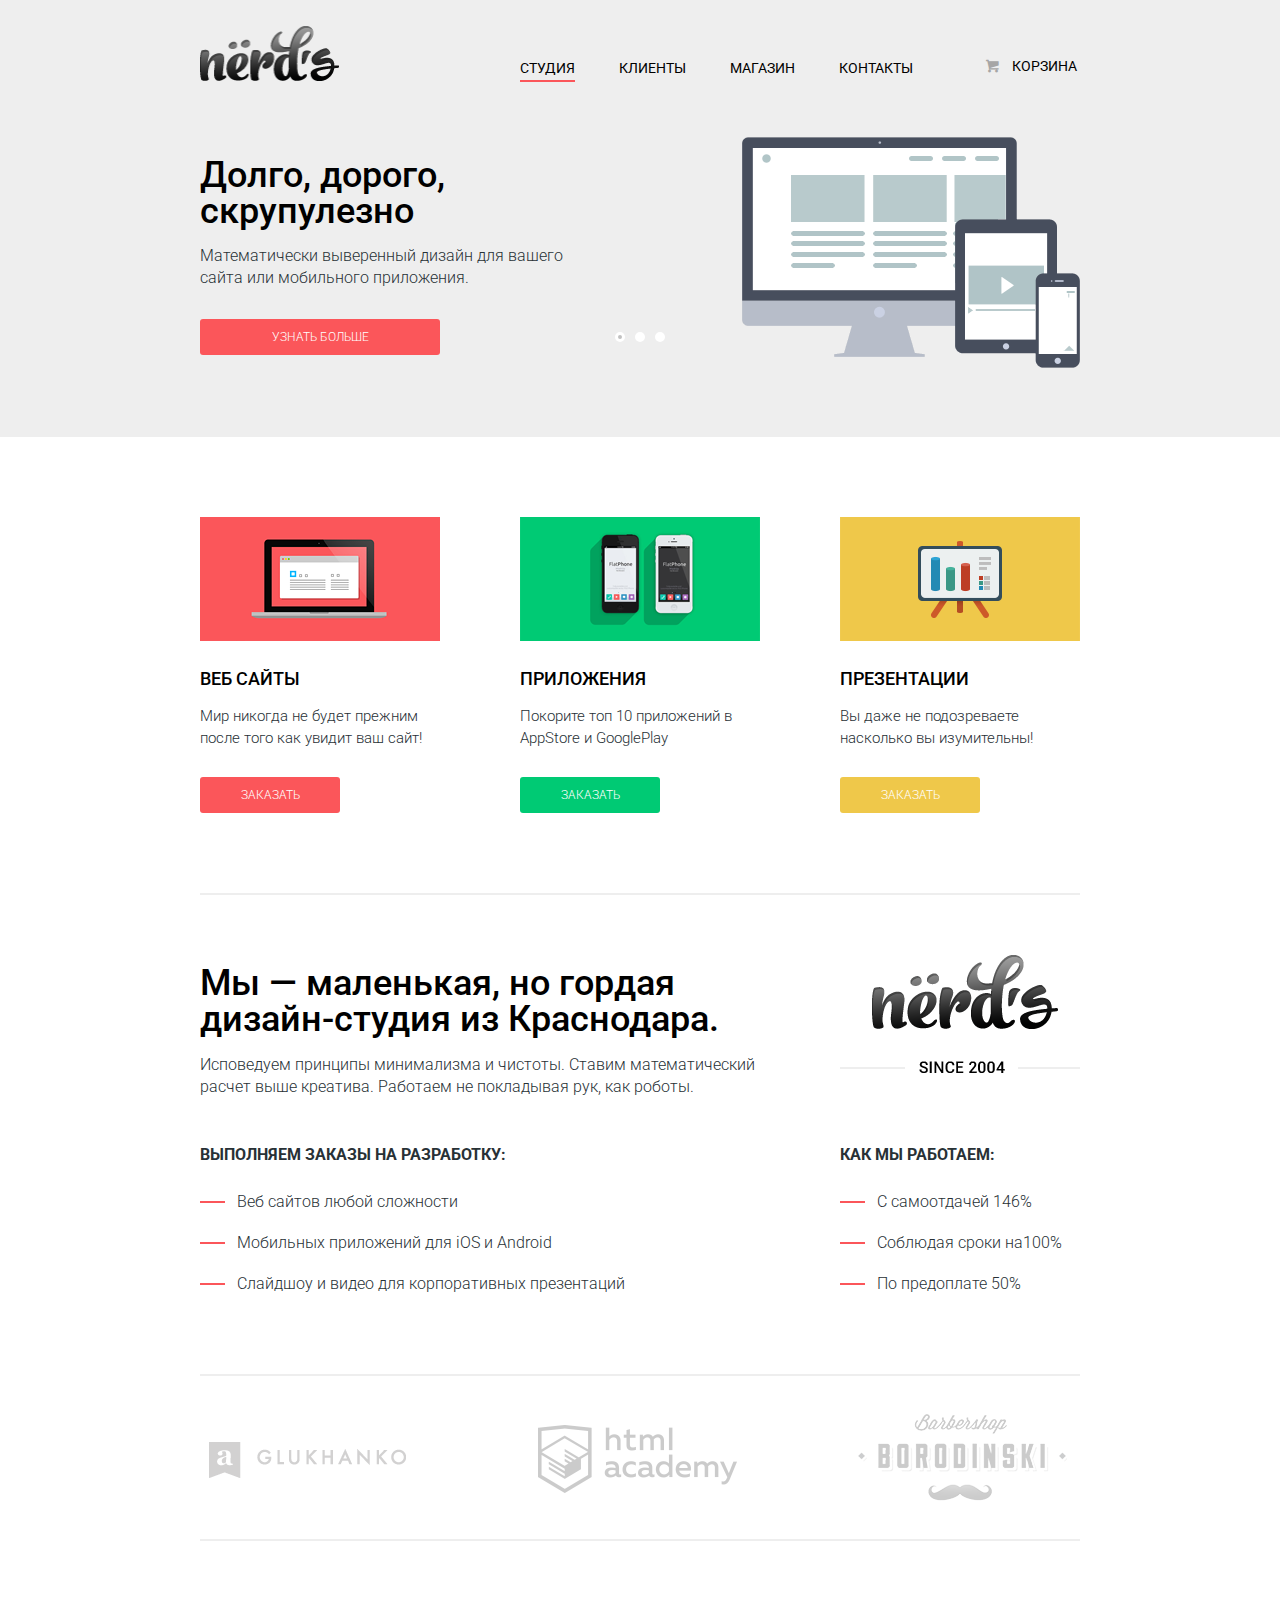
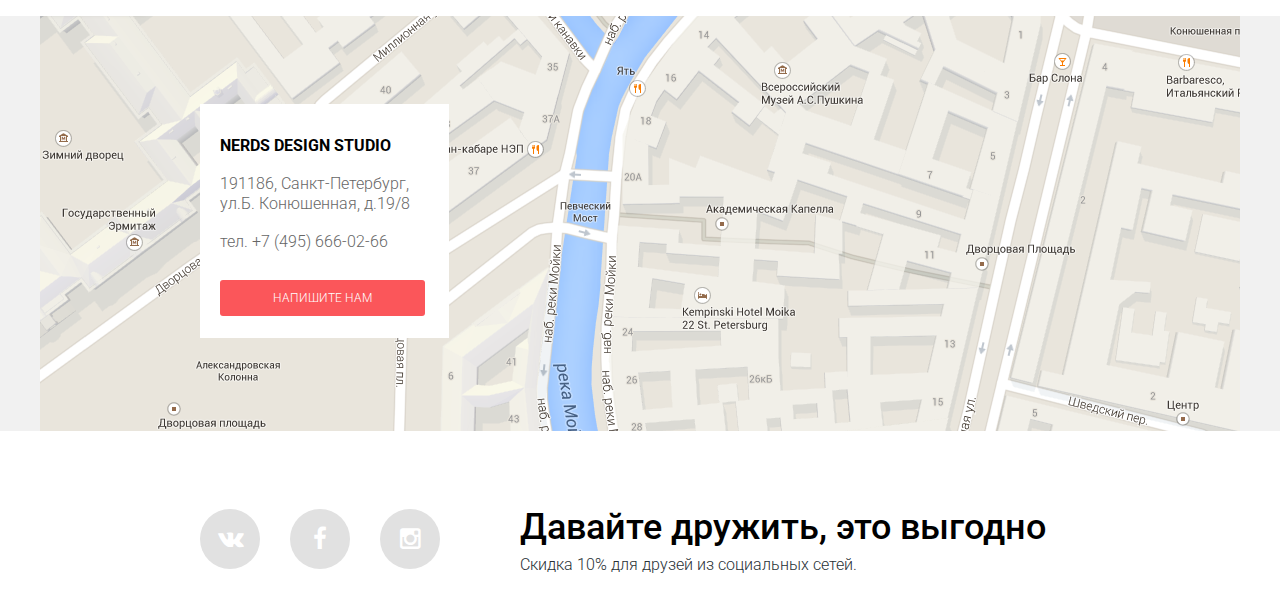
==== commit 22401f5c: "итоговые изменения" ====
--- a/index.html
+++ b/index.html
@@ -4,6 +4,7 @@
 		<meta charset="utf-8">
 		<title>NЁRDS</title>
 		<link href='http://fonts.googleapis.com/css?family=Roboto:400,500,100,300&amp;subset=latin,cyrillic-ext' rel='stylesheet' type='text/css'>
+		<link rel="stylesheet" href="css/normalize.min.css">
 		<link href="css/style.css" rel="stylesheet">
 	</head>
 	<body>
@@ -209,6 +210,6 @@
 			</section>
 		</footer>
 		<script src="http://api-maps.yandex.ru/2.1/?lang=ru_RU" type="text/javascript"></script>
-		<script src="js/script.js" type="text/javascript"></script>
+		<script src="js/script.min.js" type="text/javascript"></script>
 	</body>
 </html>--- a/css/style.css
+++ b/css/style.css
@@ -337,17 +337,17 @@
 }
 
 .btn {
-  display: inline-block;
-  padding: 14px 10px;
-  font-size: 12px;
-  line-height: 12px;
-  color: white;
-  text-transform: uppercase;
-  text-align: center;
-  text-decoration: none;
-  background-color: #fb565a;
-  border-radius: 3px;
-  border: none;
+    display: inline-block;
+    padding: 12px 10px;
+    font-size: 12px;
+    line-height: 12px;
+    color: white;
+    text-transform: uppercase;
+    text-align: center;
+    text-decoration: none;
+    background-color: #fb565a;
+    border-radius: 3px;
+    border: none;
 }
 
 .btn:hover {
@@ -363,6 +363,12 @@
 .grey-btn {
   background: #f1f1f1;
   color: #000;
+  margin-right: 5px;
+
+}
+
+a.grey-btn:last-of-type {
+width: 110px;
 }
 
 .grey-btn:hover {
@@ -386,8 +392,8 @@
   padding: 25px 0;
 }
 
-.header-bottom {
-  padding: 25px 0 0;
+    .header-bottom {
+    padding: 15px 0 0;
 }
 
 .logo {
@@ -397,17 +403,16 @@
 }
 
 .cart-link {
-  position: relative;
-  display: inline-block;
-  vertical-align: middle;
-  float: right;
-  max-width: 150px;
-  margin-left: 20px;
-  margin-top: 33px;
-  padding: 0;
-  font-size: 14px;
-  line-height: 14px;
-  text-transform: uppercase;
+    position: relative;
+    float: right;
+    max-width: 150px;
+    margin-top: 34px;
+    padding: 0;
+    font-size: 14px;
+    line-height: 14px;
+    text-transform: uppercase;
+    margin-right: 3px;
+    
 }
 
 .cart-link a {
@@ -438,10 +443,13 @@
 ================================*/
 
 .main-navigation {
-  float: left;
-  display: block;
-  width: 420px;
-}
+    float: left;
+    display: block;
+    width: 420px;
+   padding-left: 30px;
+   padding-top: 2px;
+
+ }
 
 .menu {
   margin: 12px 0 0;
@@ -557,7 +565,7 @@
 }
 
 .slide .btn {
-  width: 240px;
+    width: 220px;
 }
 
 .slide-text_one {
@@ -662,15 +670,16 @@
   ITEM PAGE 
 ==============*/
 .headline h2 {
-  margin: 0;
-  padding: 50px 0 70px;
-  text-align: center;
-  line-height: 100%;
-  font-size: 40px;
-  font-weight: 300;
-}
-  
-  
+margin: 0;
+text-align: center;
+line-height: 48px;
+font-size: 40px;
+font-weight: 400;
+padding: 23px 50px 82px;
+margin-right: 10px;
+} 
+
+
 
 /*===============================
             CATEGORY
@@ -692,21 +701,21 @@
 }
 
 .products-title {
-  font-size: 18px;
-  color: #000;
-  margin-top: 25px;
-  text-transform: uppercase;
-  font-weight: 500;
+    font-size: 18px;
+    color: #000;
+    margin-top: 21px;
+    text-transform: uppercase;
+    font-weight: 500;
 }
 
 .products-text {
-  font-size: 15px;
-  margin-bottom: 30px;
-  color: #283136;
+    font-size: 15px;
+    margin-bottom: 28px;
+    color: #283136;
 }
 
 .products-item .btn {
-  width: 140px;
+    width: 120px;
 }
 
 .green-btn {
@@ -740,15 +749,16 @@
 ================================*/
 
 .presentation {
-  padding: 60px 0;
-  border-bottom: 2px solid #eee;
+    padding: 60px 0;
+    border-bottom: 2px solid #eee;
 }
 
 .upper-row-text {
-  display: block;
-  float: left;
-  width: 580px;
-  margin-right: 40px;
+    display: block;
+    float: left;
+    width: 580px;
+    margin-right: 40px;
+    padding-top: 10px;
 }
 
 .upper-row-text h1 {
@@ -760,9 +770,10 @@
 }
 
 .upper-row-text p {
-  color: #283136;
-  margin: 0;
-}
+    color: #283136;
+    margin: 0;
+    padding-top: 2px;
+    }
 
 .upper-row-logo {
   display: block;
@@ -770,8 +781,9 @@
 }
 
 .presentation-bottom-row {
-  padding-top: 50px;
-}
+    padding-top: 46px;
+}
+
 
 .strenghts-left {
   float: left;
@@ -798,10 +810,10 @@
 }
 
 .list-style li {
-  color: #283136;
-  padding-left: 37px;
-  margin: 14px 0;
-  position: relative;
+    color: #283136;
+    padding-left: 37px;
+    margin: 19px 0;
+    position: relative;
 }
 
 .list-style li:before {
@@ -819,20 +831,21 @@
 ================================*/
 
 .partners {
-  display: block;
-  padding: 45px 0 35px;
-  border-bottom: 2px solid #eee;
-  text-align: center;
+    display: block;
+    padding: 38px 0 29px;
+    border-bottom: 2px solid #eee;
+    text-align: center;
 }
 
 .partners-logo {
-  width: 280px;
-  display: inline-block;
-  vertical-align: middle;
-  opacity: .2;
-  -webkit-transition: opacity .15s ease-in-out;
-  -o-transition: opacity .15s ease-in-out;
-  transition: opacity .15s ease-in-out;
+    width: 280px;
+    display: inline-block;
+    vertical-align: middle;
+    opacity: .2;
+    -webkit-transition: opacity .15s ease-in-out;
+    -o-transition: opacity .15s ease-in-out;
+    transition: opacity .15s ease-in-out;
+    padding-right: 5px;
 }
 
 .partners-logo:first-child {
@@ -853,27 +866,23 @@
 /*======================================================================
                                 CONTENT ITEM PAGE
 ======================================================================*/
-.content-column-left {
-  display: block;
-  float: left;
-  width: 240px;
+ .content-column-left {
+display: block;
+float: left;
+width: 240px;
+padding-top: 29px;
+
 }
 /*===============================
             PRICERANGE FILTER
 ================================*/
-.pricerange-filter {
-  display: block;
-  width: 240px;
-  min-height: 170px;
-  margin-bottom: 45px;
-}
 
 .pricerange-title {
-  font-size: 18px;
-  line-height: 16px;
-  font-weight: 500;
-  text-transform: uppercase;
-  margin: 50px 0 20px;
+    font-size: 18px;
+line-height: 16px;
+font-weight: 500;
+text-transform: uppercase;
+margin: 54px 0px 15px;
 }
 
 .range-controls {
@@ -915,13 +924,14 @@
   left: 145px;
 }
 
-.price-controls {
+   .price-controls {
   position: relative;
 }
 
 .label {
   display: block;
-  margin-bottom: 5px;
+margin-bottom: 7px;
+padding-top: 2px;
 }
 
 .max-price {
@@ -930,40 +940,49 @@
   right: 0;
 }
 
-.price-controls input {
-  width: 60px;
-  padding: 7px 10px;
-  margin-left: 10px;
-  border: none;
-  background: #f1f1f1;
-  font-size: 16px;
-  font-family: 'Roboto', sans-serif;
-  font-weight: 300;
-  font-style: normal;
-  text-align: center;
-  color: #283136;
-  border-radius: 5px;
+ .price-controls input {
+width: 60px;
+padding: 9px 10px;
+margin-left: 5px;
+border: none;
+background: #f1f1f1;
+font-size: 16px;
+font-family: 'Roboto',"Arial", sans-serif;
+font-weight: 300;
+font-style: normal;
+text-align: center;
+color: #283136;
+border-radius: 5px;
 }
 
 input {
   line-height: normal;
+
+}
+
+input:focus {
+  outline: none 
 }
 /*===============================
       RADIO AND CHECKBOX BTNS
 ================================*/
 
 
-.radio-btn ul,
-.checkbox-btn ul {
-  margin: 0;
-  padding: 0;
-  list-style: none;
-}
+.radio-btn ul, .checkbox-btn ul {
+    margin: 0;
+    padding: 0;
+    list-style: none;
+    padding-top: 8px;
+    margin-left: 3px;
+
+}
+
 
 .radio-btn li,
 .checkbox-btn li {
-  margin-bottom: 15px;
-}
+  margin-bottom: 16px;
+}
+
 
 .checkbox-btn label {
   cursor: pointer;
@@ -1036,41 +1055,48 @@
 }
 
 .pricerange-filter .grey-btn {
-  width: 150px;
-  margin-top: 50px;
-  font-weight: bolder;
-}
+    width: 150px;
+    margin-top: 44px;
+    font-weight: bolder;
+}
+
 
 /*===============================
             SORT BY
 ================================*/
 
 .content-column-right {
-  float: right;
+float: right;
+padding-top: 0px;
 }
 
 .sort {
-  width: 570px;
-  display: block;
-  margin-right: 0;
+    width: 570px;
+    display: block;
+    margin-right: 0;
+    padding-top: 60px;
 }
 
 .sort ul {
-  margin-bottom: 20px;
-  padding: 0;
-  list-style: none;
-}
+    margin-bottom: px;
+    padding: 0;
+    list-style: none;
+    padding-right: 5px;
+    padding-bottom: 2px;
+    padding-left: 10px;
+}
+  
 
 .sort li {
-  display: inline-block;
-  vertical-align: top;
-  font-weight: 500;
-  font-size: 12px;
-  line-height: 1.5;
-  text-transform: uppercase;
-  margin-right: 38px;
-}
-
+    display: inline-block;
+    vertical-align: top;
+    font-weight: 500;
+    font-size: 12px;
+    line-height: 1.5;
+    text-transform: uppercase;
+    margin-right: 37px;
+        padding-top: 2px;
+}
 .sort a {
   display: block;
   padding: 0;
@@ -1099,26 +1125,26 @@
 
 .btn-up:before {
   content: "";
-  position: absolute;
-  right: -75px;
-  top: 0px;
-  width: 0;
-  height: 0;
-  border-left: 5px solid transparent;
-  border-right: 5px solid transparent;
-  border-top: 10px solid #00ca74;
+position: absolute;
+right: -75px;
+top: 5px;
+/* width: 0; */
+/* height: 0; */
+border-left: 5px solid transparent;
+border-right: 5px solid transparent;
+border-top: 10px solid #00ca74;
 }
 
 .btn-down:before {
   content: "";
-  position: absolute;
-  top: 0px;
-  right: -45px;
-  width: 0;
-  height: 0;
-  border-left: 5px solid transparent;
-  border-right: 5px solid transparent;
-  border-bottom: 10px solid #ccc;
+position: absolute;
+top: 5px;
+right: -45px;
+/* width: 0; */
+/* height: 0; */
+border-left: 5px solid transparent;
+border-right: 5px solid transparent;
+border-bottom: 10px solid #ccc;
 }
 
 /*===============================
@@ -1132,15 +1158,15 @@
 }
 
 .catalog-item {
-  display: inline-block;
-  width: 240px;
-  height: 240px;
-  margin: 0 80px 80px 0;
-  border-top: 30px solid #f1f1f1;
-  border-radius: 3px;
-  position: relative;
-  color: #000;
-  vertical-align: top;
+    display: inline-block;
+width: 240px;
+height: 240px;
+margin: 0px 71px 80px 9px;
+border-top: 30px solid #f1f1f1;
+border-radius: 3px;
+position: relative;
+color: #000;
+vertical-align: top;
 }
 
 .catalog-item:nth-child(2n) {
@@ -1213,30 +1239,37 @@
             PAGINATOR
 ================================*/
 .paginator {
-  width: 285px;
+    width: 285px;
+margin-left: 5px;
 }
 
 .paginator a,
 .paginator span {
   display: inline-block;
-  height: 20px;
-  min-width: 20px;
-  padding: 8px;
-  border: 2px solid #f1f1f1;
-  border-radius: 3px;
-  vertical-align: middle;
-  text-align: center;
-  font-weight: bolder;
-  font-size: 12px;
-  line-height: 18px;
-  color: #000;
-  text-decoration: none;
-  text-transform: uppercase;
-}
-
-.paginator .current {
-  background: #ffffff;
-}
+height: 18px;
+min-width: 20px;
+padding: 8px;
+border: 2px solid #f1f1f1;
+border-radius: 3px;
+vertical-align: middle;
+text-align: center;
+font-weight: bolder;
+font-size: 12px;
+line-height: 18px;
+color: #000;
+text-decoration: none;
+text-transform: uppercase;
+}
+
+  .paginator .current {
+    background: #ffffff;
+margin: 3px;
+margin-top: 3px;
+margin-right: 4px;
+margin-bottom: 3px;
+margin-left: 3px;
+}
+
 
 .paginator a:hover {
   background: #e5e5e5;
@@ -1257,8 +1290,8 @@
 ======================================================================*/
 
 .footer-container {
-  padding-top: 85px;
-  position: relative;
+  padding-top: 75px;
+position: relative;
 }
 
 .map {
@@ -1283,20 +1316,19 @@
 /*===============================
             ADRESS
 ================================*/
-
-
-.adress-box {
-  display: block;
-  position: absolute;
-  top: 30%;
-  z-index: 1;
-  width: 200px;
-  height: 186px;
-  background-color: #fff;
-  text-align: left;
-  padding: 30px 20px 20px 20px;
-  margin: 0;
-}
+    .adress-box {
+    display: block;
+position: absolute;
+top: 33.33%;
+z-index: 1;
+width: 200px;
+height: 200px;
+background-color: #fff;
+text-align: left;
+padding: 34px 29px 0px 20px;
+margin: 0;
+}
+
 
 .adress-text {
   display: block;
@@ -1316,10 +1348,10 @@
 
 .adress-text .adress {
   font-size: 16px;
-  line-height: 20px;
-  color: #666666;
-  margin: 0;
-  padding-bottom: 25px;
+line-height: 20px;
+color: #666666;
+margin: 0;
+padding-bottom: 20px;
 }
 
 .adress-text .phone {
@@ -1330,10 +1362,12 @@
 }
 
 .adress-box .btn {
-  display: block;
-  margin-bottom: 0;
-  margin-top: 25px;
-}
+    display: block;
+    margin-bottom: 0px;
+    margin-top: 30px;
+    width: 185px;
+}
+
 /*===============================
             WRITE US FORM
 ================================*/
@@ -1509,25 +1543,28 @@
             FOOTER-SOCIAL
 ================================*/
 .footer-social {
-  padding-top: 75px;
-  padding-bottom: 70px;
-}
+    padding-top: 78px;
+   
+}
+
 
 .social-btn {
   float: left;
 }
 
 .social-menu {
-  margin: 0;
-  padding: 0;
-  list-style: none;
+    margin: 0;
+padding: 0;
+/* list-style: none; */
+/* padding-top: 1px; */
+/* padding-left: 8px; */
 }
 
 .social-btn li {
   display: block;
-  vertical-align: middle;
-  float: left;
-  margin-right: 25px;
+vertical-align: middle;
+float: left;
+margin-right: 30px;
 }
 
 .social-btn li a {
@@ -1559,14 +1596,18 @@
 }
 
 .social-text h2 {
-  font-size: 36px;
-  line-height: 1;
-  color: #000;
-  margin: 0 0 10px;
-  font-weight: 500;
+    font-size: 36px;
+line-height: 1;
+color: #000;
+margin: 0 0 10px;
+font-weight: 500;
+margin-right: 34px;
+margin-bottom: 9px;
 }
 
 .social-text p {
-  text-align: left;
-  color: #283136;
-}
+    text-align: left;
+    color: #283136;
+    margin-top: 0;
+  
+}